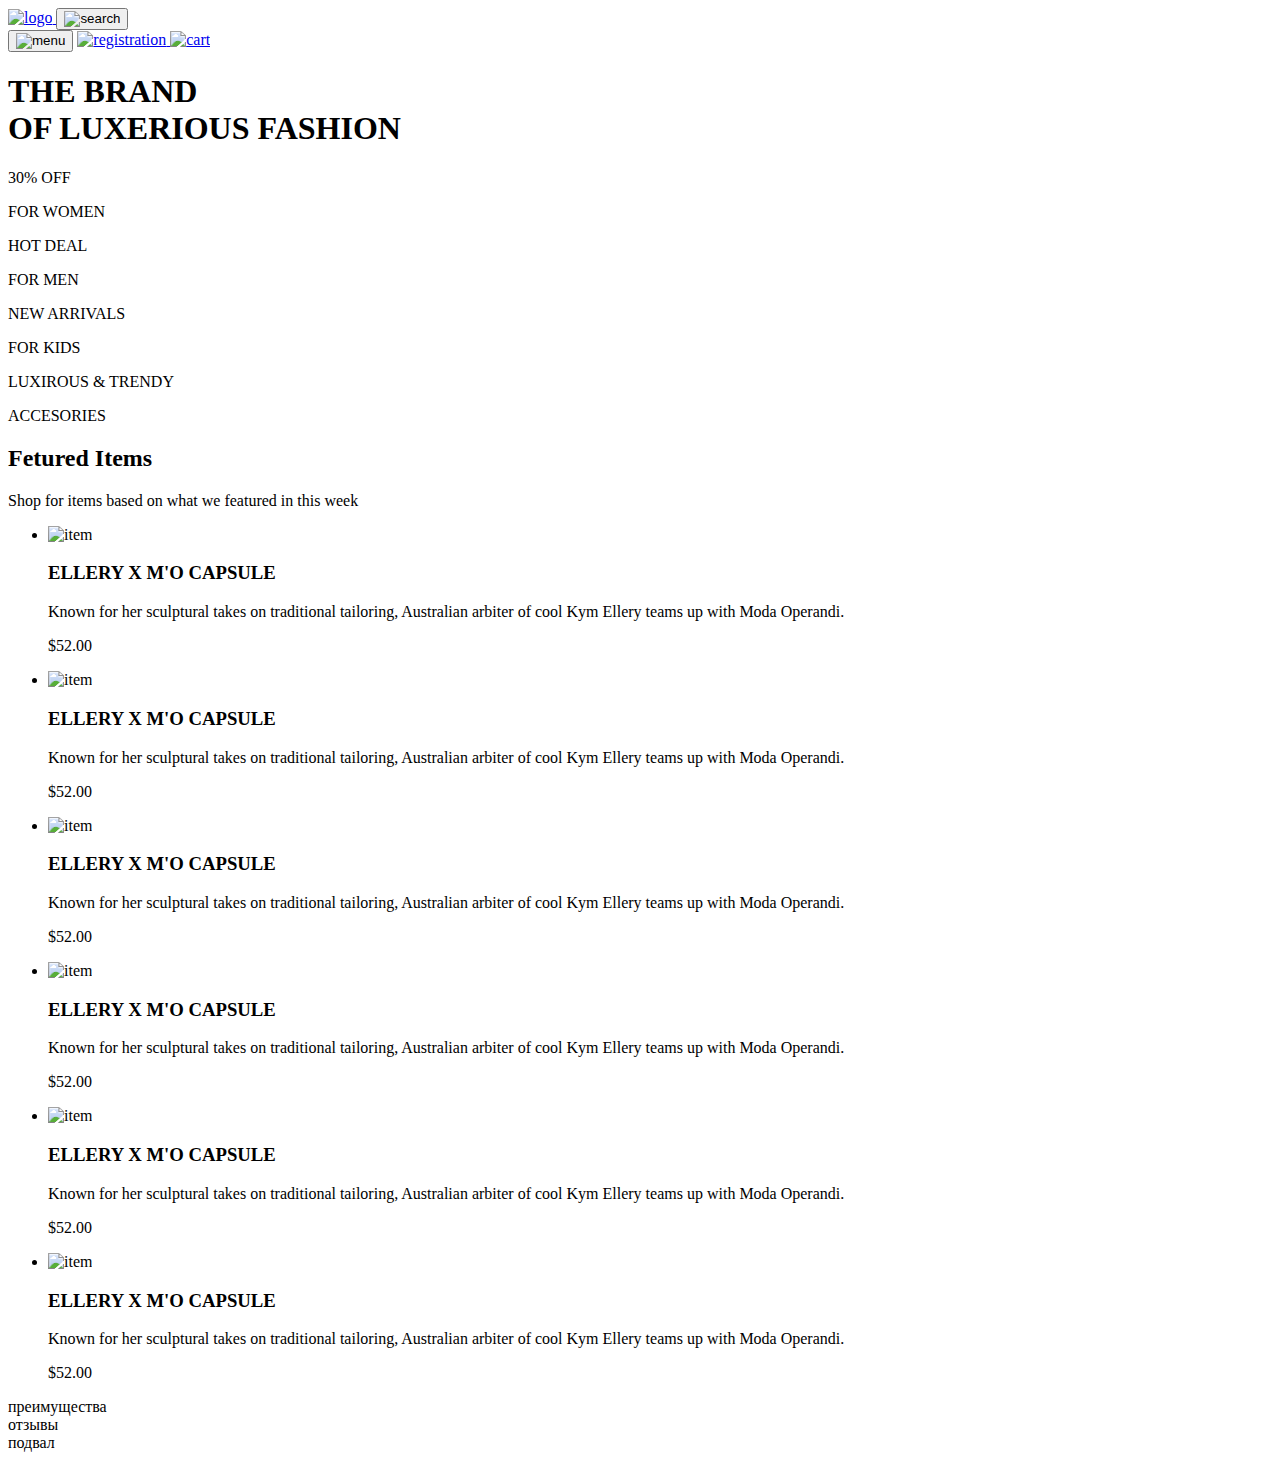
==== index.html @ d46f7b7c "Add files via upload" ====
<!DOCTYPE html>
<html lang="en">
<head>
    <meta charset="UTF-8">
    <meta http-equiv="X-UA-Compatible" content="IE=edge">
    <meta name="viewport" content="width=device-width, initial-scale=1.0">
    <title>MAIN</title>
    <link rel="stylesheet" href="css/style.css">
    <link rel="preconnect" href="https://fonts.googleapis.com">
    <link rel="preconnect" href="https://fonts.gstatic.com" crossorigin>
    <link href="https://fonts.googleapis.com/css2?family=Lato:ital,wght@0,300;0,400;0,700;0,900;1,400&display=swap" rel="stylesheet">
</head>
<body>
 <header class="header">
     <div class="container header_container">
         <div class="header_left">
            <a href="index.html" class="logo_link">
                <img src="img/logo1.svg" alt="logo">
            </a>
            <button class="search_button">
                <img src="img/logoh2.svg" alt="search">
            </button>
         </div>
         <div class="header_right">
            <button class="main_menu_button">
                <img src="img/logoh3.svg" alt="menu">
            </button>
            <a href="registry.html" class="registry_link">
                <img src="img/logo4.svg" alt="registration">
            </a>
            <a href="cart.html" class="cart_link"><img src="img/logoh5.svg" alt="cart"></a>
            
         </div>
     </div>
 </header>   
 <section class="intro">
     <div class="container intro_container">
        <h1 class="intro_title">THE BRAND <br>
            <span class="intro_title_small">OF LUXERIOUS <span class="intro_title_pink">FASHION</span> </span> </h1>
     </div>
 </section>
<section class="categories">
    <div class="container categories_container">
        <div class="cat_item cat_item_women">
            <p class="cat_sale">30% OFF</p>
            <p class="cat_name">FOR WOMEN</p>
        </div>
        <div class="cat_item cat_item_men">
            <p class="cat_sale">HOT DEAL</p>
            <p class="cat_name">FOR MEN</p>    
        </div>
        <div class="cat_item cat_item_kids">
            <p class="cat_sale">NEW ARRIVALS</p>
            <p class="cat_name">FOR KIDS</p>   
        </div>
        <div class="cat_item cat_item_acc">
            <p class="cat_sale">LUXIROUS & TRENDY</p>
            <p class="cat_name">ACCESORIES</p>
        </div>
    </div>
</section>
<section class="fetured_items">
    <div class="container fetured_items_container">
        <h2 class="fet_it_head">Fetured Items</h2>
        <p class="fet_text">Shop for items based on what we featured in this week</p>
    
    <ul class="card_items">
        <li class="card_box">
            <img src="img/fet1.png" alt="item">
            <h3 class="card_heading">ELLERY X M'O CAPSULE</h3>
            <p class="card_text">Known for her sculptural takes on traditional tailoring, Australian arbiter of cool Kym Ellery teams up with Moda Operandi.</p>
            <p class="card_price">$52.00</p>
        </li>
        <li class="card_box">
            <img src="img/fet2.png" alt="item">
            <h3 class="card_heading">ELLERY X M'O CAPSULE</h3>
            <p class="card_text">Known for her sculptural takes on traditional tailoring, Australian arbiter of cool Kym Ellery teams up with Moda Operandi.</p>
            <p class="card_price">$52.00</p>
        </li>
        <li class="card_box">
            <img src="img/fet3.png" alt="item">
            <h3 class="card_heading">ELLERY X M'O CAPSULE</h3>
            <p class="card_text">Known for her sculptural takes on traditional tailoring, Australian arbiter of cool Kym Ellery teams up with Moda Operandi.</p>
            <p class="card_price">$52.00</p>
        </li>
        <li class="card_box">
            <img src="img/fet4.png" alt="item">
            <h3 class="card_heading">ELLERY X M'O CAPSULE</h3>
            <p class="card_text">Known for her sculptural takes on traditional tailoring, Australian arbiter of cool Kym Ellery teams up with Moda Operandi.</p>
            <p class="card_price">$52.00</p>
        </li>
        <li class="card_box">
            <img src="img/fet5.png" alt="item">
            <h3 class="card_heading">ELLERY X M'O CAPSULE</h3>
            <p class="card_text">Known for her sculptural takes on traditional tailoring, Australian arbiter of cool Kym Ellery teams up with Moda Operandi.</p>
            <p class="card_price">$52.00</p>
        </li>
        <li class="card_box">
            <img src="img/fet6.png" alt="item">
            <h3 class="card_heading">ELLERY X M'O CAPSULE</h3>
            <p class="card_text">Known for her sculptural takes on traditional tailoring, Australian arbiter of cool Kym Ellery teams up with Moda Operandi.</p>
            <p class="card_price">$52.00</p>
        </li'>
    </ul>
</div>
</section>
<section class="advantages">
    <div class="container">
        преимущества
    </div>
</section>
<section class="feedback">
    <div class="container">
        отзывы
    </div>
</section>
<footer class="footer">
    <div class="container">
        подвал
    </div>
</footer>
</body>
</html>
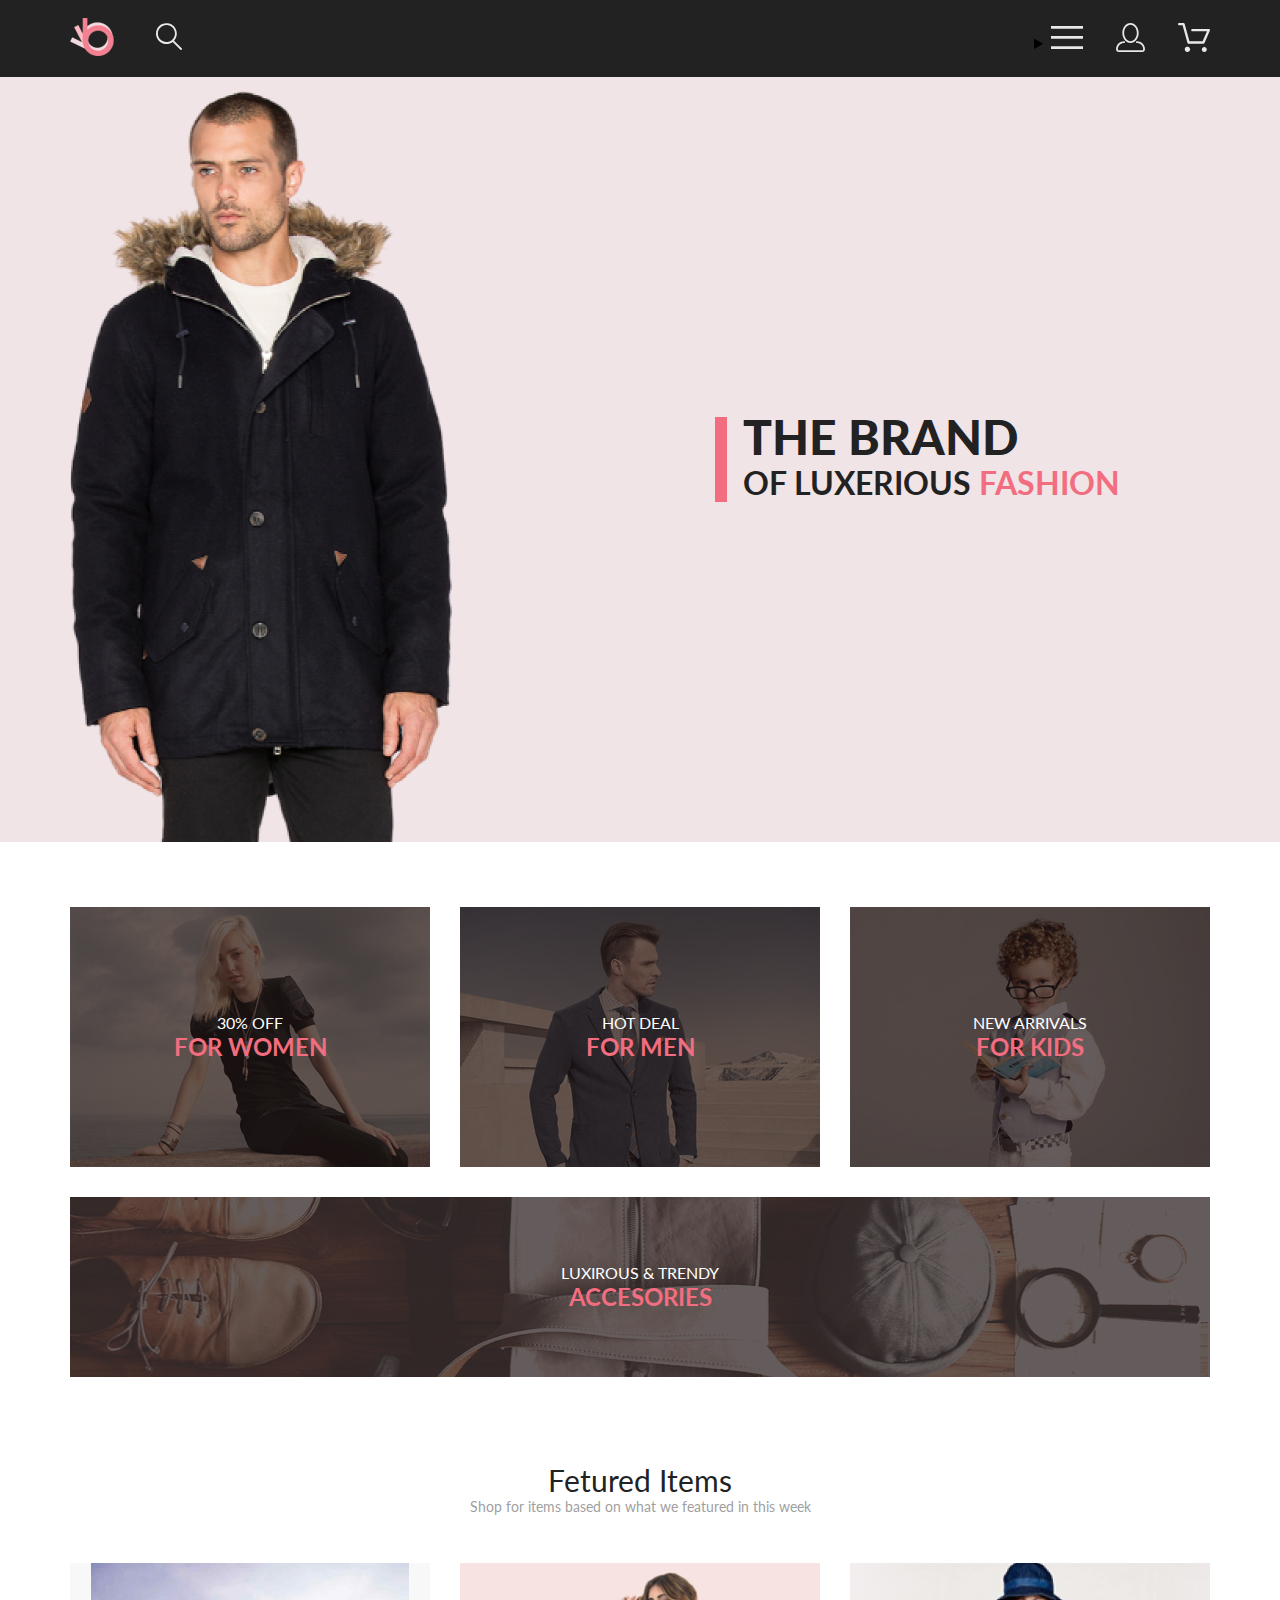
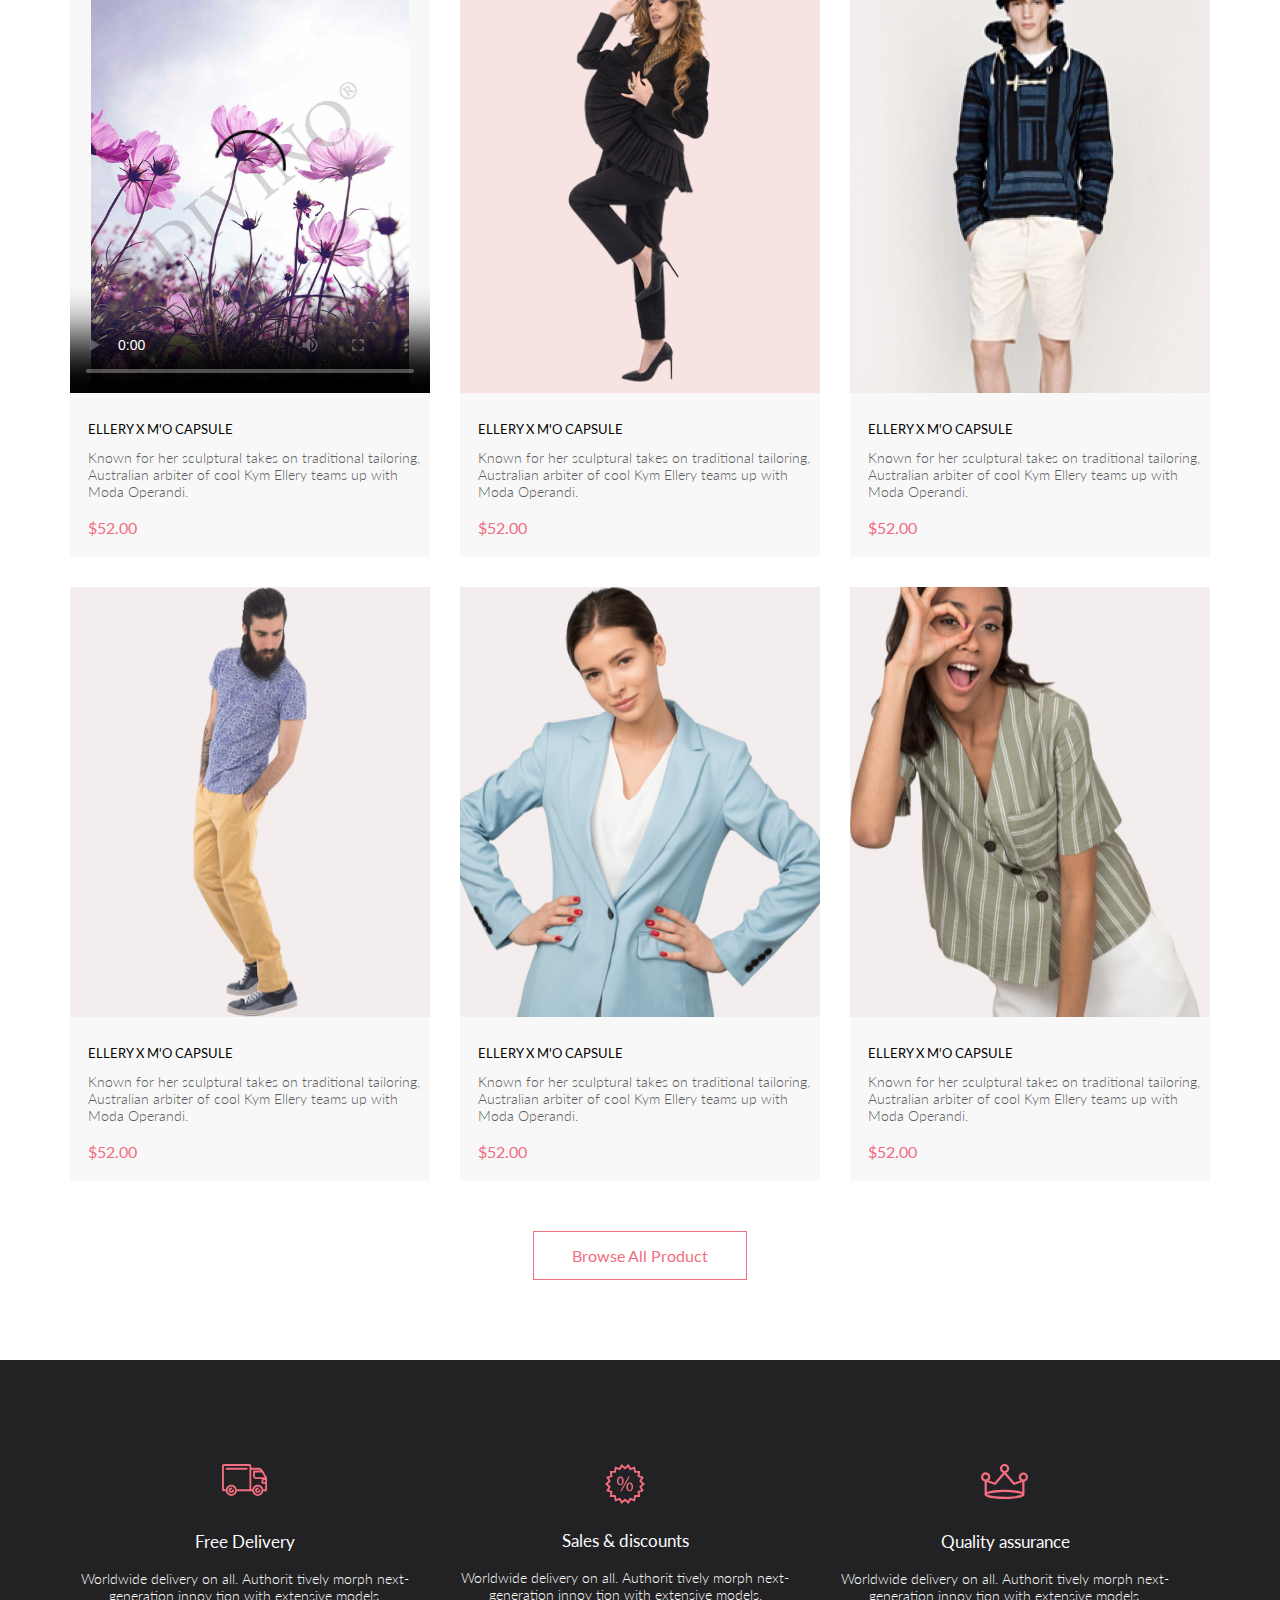
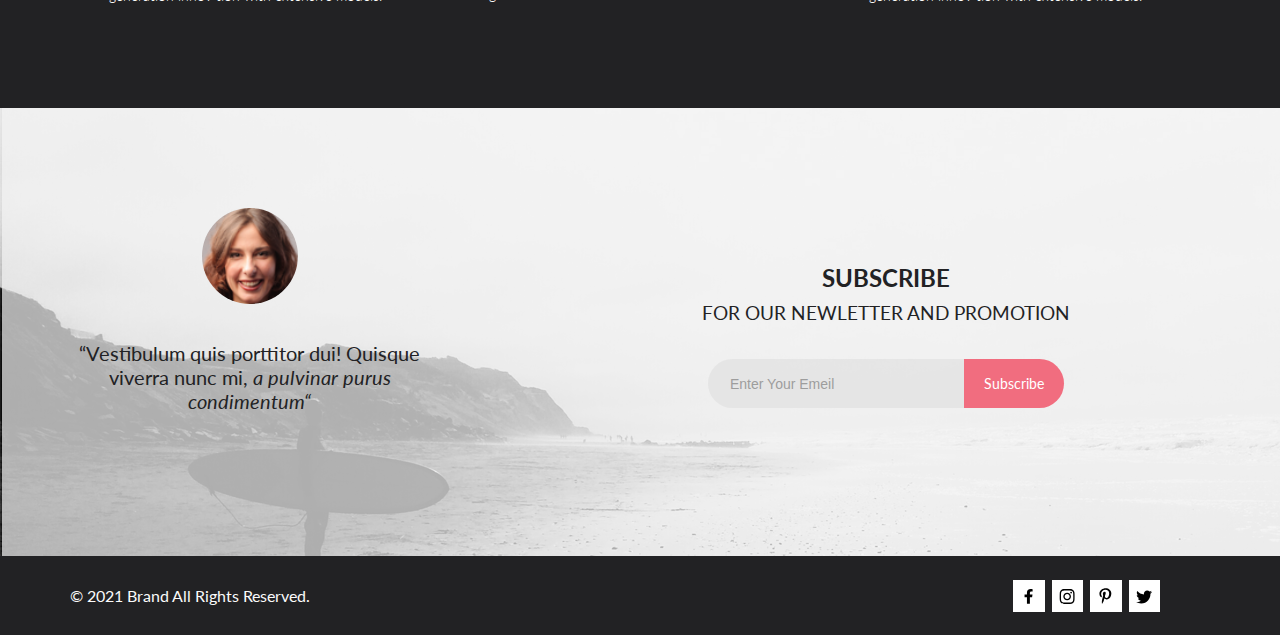
==== commit 1599669a: "ini" ====
--- a/index.html
+++ b/index.html
@@ -11,6 +11,9 @@
     <link href="https://fonts.googleapis.com/css2?family=Lato:ital,wght@0,300;0,400;0,700;0,900;1,400&display=swap" rel="stylesheet">
 </head>
 <body>
+ <!--HEADER-->
+ <!--Выпадающее меню!
+Ховеры на карточки товаров-->
  <header class="header">
      <div class="container header_container">
          <div class="header_left">
@@ -18,47 +21,82 @@
                 <img src="img/logo1.svg" alt="logo">
             </a>
             <button class="search_button">
-                <img src="img/logoh2.svg" alt="search">
+                <svg class="header_logo" width="27" height="28" viewBox="0 0 27 28" fill="none" xmlns="http://www.w3.org/2000/svg">
+                    <path d="M19.0596 17.6259C20.6713 15.8658 21.6282 13.6048 21.7698 11.2225C21.9113 8.84018 21.2288 6.48173 19.8369 4.54318C18.445 2.60463 16.4285 1.20404 14.126 0.576619C11.8234 -0.0508009 9.3751 0.13316 7.19217 1.09761C5.00923 2.06205 3.22463 3.74825 2.13804 5.87302C1.05145 7.9978 0.729054 10.4318 1.225 12.7661C1.72094 15.1005 3.00501 17.1932 4.86158 18.6927C6.71814 20.1922 9.03413 21.0072 11.4206 21.0009C13.673 21.004 15.8645 20.27 17.6606 18.9109L25.4086 26.7179C25.4941 26.807 25.5965 26.8781 25.7099 26.927C25.8232 26.9759 25.9452 27.0017 26.0686 27.0029C26.1923 27.0033 26.3148 26.9782 26.4283 26.9292C26.5419 26.8801 26.6441 26.8082 26.7286 26.7179C26.9025 26.537 26.9997 26.2958 26.9997 26.0449C26.9997 25.794 26.9025 25.5528 26.7286 25.3719L19.0596 17.6259ZM2.88662 10.5009C2.89946 8.81563 3.41094 7.17187 4.35659 5.77685C5.30224 4.38183 6.63972 3.29801 8.20044 2.662C9.76115 2.02599 11.4752 1.86627 13.1266 2.20298C14.7779 2.53969 16.2926 3.35775 17.4797 4.55404C18.6668 5.75033 19.4732 7.27129 19.7972 8.92519C20.1212 10.5791 19.9483 12.2919 19.3002 13.8476C18.6522 15.4034 17.5581 16.7325 16.1559 17.6674C14.7536 18.6023 13.1059 19.1011 11.4206 19.1009C9.14916 19.0901 6.97482 18.1784 5.37484 16.566C3.77486 14.9537 2.87998 12.7724 2.88662 10.5009Z"/>
+                    </svg>
             </button>
          </div>
          <div class="header_right">
-            <button class="main_menu_button">
-                <img src="img/logoh3.svg" alt="menu">
-            </button>
-            <a href="registry.html" class="registry_link">
-                <img src="img/logo4.svg" alt="registration">
-            </a>
-            <a href="cart.html" class="cart_link"><img src="img/logoh5.svg" alt="cart"></a>
+             <details class="menu_bord">
+            <summary><button class="main_menu_button">
+                <svg class="header_logo" width="32" height="23" viewBox="0 0 32 23" fill="none" xmlns="http://www.w3.org/2000/svg">
+                    <path d="M0 23V20.31H32V23H0ZM0 12.76V10.07H32V12.76H0ZM0 2.69V0H32V2.69H0Z"/>
+                    </svg>
+            </button></summary>
+            <div class="menu_bord_body">
+                test
+                test
+                <button class="cross_btn"><svg class="cross_menu" width="13" height="13" viewBox="0 0 13 13" fill="none" xmlns="http://www.w3.org/2000/svg">
+                    <path d="M7.4158 6.00409L11.7158 1.71409C11.9041 1.52579 12.0099 1.27039 12.0099 1.00409C12.0099 0.73779 11.9041 0.482395 11.7158 0.294092C11.5275 0.105788 11.2721 0 11.0058 0C10.7395 0 10.4841 0.105788 10.2958 0.294092L6.0058 4.59409L1.7158 0.294092C1.52749 0.105788 1.2721 -1.9841e-09 1.0058 0C0.739497 1.9841e-09 0.484102 0.105788 0.295798 0.294092C0.107495 0.482395 0.0017066 0.73779 0.0017066 1.00409C0.0017066 1.27039 0.107495 1.52579 0.295798 1.71409L4.5958 6.00409L0.295798 10.2941C0.20207 10.3871 0.127676 10.4977 0.0769072 10.6195C0.0261385 10.7414 0 10.8721 0 11.0041C0 11.1361 0.0261385 11.2668 0.0769072 11.3887C0.127676 11.5105 0.20207 11.6211 0.295798 11.7141C0.388761 11.8078 0.499362 11.8822 0.621222 11.933C0.743081 11.9838 0.873786 12.0099 1.0058 12.0099C1.13781 12.0099 1.26852 11.9838 1.39038 11.933C1.51223 11.8822 1.62284 11.8078 1.7158 11.7141L6.0058 7.41409L10.2958 11.7141C10.3888 11.8078 10.4994 11.8822 10.6212 11.933C10.7431 11.9838 10.8738 12.0099 11.0058 12.0099C11.1378 12.0099 11.2685 11.9838 11.3904 11.933C11.5122 11.8822 11.6228 11.8078 11.7158 11.7141C11.8095 11.6211 11.8839 11.5105 11.9347 11.3887C11.9855 11.2668 12.0116 11.1361 12.0116 11.0041C12.0116 10.8721 11.9855 10.7414 11.9347 10.6195C11.8839 10.4977 11.8095 10.3871 11.7158 10.2941L7.4158 6.00409Z" fill="#6F6E6E"/>
+                </svg></button>                
+            </div>
+
+            <ul>
+                <li class="menu_tittle">MENU</li>
+                <li class="menu_list">MAN</li>
+                <li class="menu_list">WOMAN</li>
+                <li class="menu_list">KIDS</li>
+            </ul>
+            </details>
+        
+
+
+            <a href="registration.html" class="registry_link">
+                <svg class="header_logo" width="29" height="29" viewBox="0 0 29 29" fill="none" xmlns="http://www.w3.org/2000/svg">
+                    <path d="M14.5 19.937C19 19.937 22.656 15.464 22.656 9.968C22.656 4.472 19 0 14.5 0C13.3631 0.0217413 12.2463 0.303398 11.2351 0.823397C10.2239 1.34339 9.34507 2.08794 8.66602 3C7.12663 4.99573 6.30819 7.45381 6.34399 9.974C6.34399 15.465 10 19.937 14.5 19.937ZM14.5 1.813C18 1.813 20.844 5.472 20.844 9.969C20.844 14.466 17.998 18.125 14.5 18.125C11.002 18.125 8.15603 14.465 8.15503 9.969C8.15403 5.473 11 1.813 14.5 1.813ZM20.844 18.125C20.6036 18.125 20.373 18.2205 20.203 18.3905C20.033 18.5605 19.9375 18.7911 19.9375 19.0315C19.9375 19.2719 20.033 19.5025 20.203 19.6725C20.373 19.8425 20.6036 19.938 20.844 19.938C22.526 19.9399 24.1386 20.6088 25.3279 21.7982C26.5172 22.9875 27.1861 24.6 27.188 26.282C27.1875 26.5221 27.0918 26.7523 26.922 26.9221C26.7522 27.0918 26.5221 27.1875 26.282 27.188H2.71997C2.47985 27.1875 2.24975 27.0918 2.07996 26.9221C1.91016 26.7523 1.81449 26.5221 1.81396 26.282C1.81608 24.6001 2.48517 22.9877 3.67444 21.7985C4.86371 20.6092 6.47608 19.9401 8.15796 19.938C8.39824 19.938 8.62868 19.8425 8.79858 19.6726C8.96849 19.5027 9.06396 19.2723 9.06396 19.032C9.06396 18.7917 8.96849 18.5613 8.79858 18.3914C8.62868 18.2215 8.39824 18.126 8.15796 18.126C5.99541 18.1279 3.92201 18.9875 2.39258 20.5164C0.863144 22.0453 0.00264777 24.1185 0 26.281C0.000794067 27.0019 0.287502 27.693 0.797241 28.2027C1.30698 28.7125 1.99811 28.9992 2.71899 29H26.282C27.0027 28.9989 27.6936 28.7121 28.2031 28.2024C28.7126 27.6927 28.9992 27.0017 29 26.281C28.9974 24.1187 28.1372 22.0457 26.6083 20.5168C25.0793 18.9878 23.0063 18.1276 20.844 18.125Z"/>
+                    </svg>
+            </a>
+            <a href="cart.html" class="cart_link">
+                <svg class="header_logo" width="32" height="29" viewBox="0 0 32 29" fill="none" xmlns="http://www.w3.org/2000/svg">
+                    <path d="M26.2009 29C25.5532 28.9738 24.9415 28.6948 24.4972 28.2227C24.0529 27.7506 23.8114 27.1232 23.8245 26.475C23.8376 25.8269 24.1043 25.2097 24.5673 24.7559C25.0303 24.3022 25.6527 24.048 26.301 24.048C26.9493 24.048 27.5717 24.3022 28.0347 24.7559C28.4977 25.2097 28.7644 25.8269 28.7775 26.475C28.7906 27.1232 28.549 27.7506 28.1047 28.2227C27.6604 28.6948 27.0488 28.9738 26.401 29H26.2009ZM6.75293 26.32C6.75293 25.79 6.91011 25.2718 7.20459 24.8311C7.49907 24.3904 7.91764 24.0469 8.40735 23.844C8.89705 23.6412 9.43594 23.5881 9.95581 23.6915C10.4757 23.7949 10.9532 24.0502 11.328 24.425C11.7028 24.7998 11.9581 25.2773 12.0615 25.7972C12.1649 26.317 12.1118 26.8559 11.9089 27.3456C11.7061 27.8353 11.3626 28.2539 10.9219 28.5483C10.4812 28.8428 9.96304 29 9.43298 29C9.08087 29.0003 8.73212 28.9311 8.40674 28.7966C8.08136 28.662 7.78569 28.4646 7.53662 28.2158C7.28755 27.9669 7.09001 27.6713 6.9552 27.3461C6.82039 27.0208 6.75098 26.6721 6.75098 26.32H6.75293ZM10.553 20.686C10.2935 20.6868 10.0409 20.6024 9.83411 20.4457C9.62727 20.2891 9.47758 20.0689 9.40796 19.819L4.57495 2.36401H1.18201C0.868521 2.36401 0.567859 2.23947 0.346191 2.01781C0.124523 1.79614 0 1.49549 0 1.18201C0 0.868519 0.124523 0.567873 0.346191 0.346205C0.567859 0.124537 0.868521 5.81268e-06 1.18201 5.81268e-06H5.46301C5.7225 -0.00080736 5.97504 0.0837201 6.18176 0.240568C6.38848 0.397416 6.53784 0.617884 6.60693 0.868006L11.4399 18.323H24.6179L29.001 8.27501H14.401C14.2428 8.27961 14.0854 8.25242 13.9379 8.19507C13.7904 8.13771 13.6559 8.05134 13.5424 7.94108C13.4288 7.83082 13.3386 7.69891 13.277 7.55315C13.2154 7.40739 13.1836 7.25075 13.1836 7.0925C13.1836 6.93426 13.2154 6.77762 13.277 6.63186C13.3386 6.4861 13.4288 6.35419 13.5424 6.24393C13.6559 6.13367 13.7904 6.0473 13.9379 5.98994C14.0854 5.93259 14.2428 5.90541 14.401 5.91001H30.814C31.0097 5.90996 31.2022 5.95866 31.3744 6.05172C31.5465 6.14478 31.6928 6.27926 31.7999 6.44301C31.9078 6.60729 31.9734 6.79569 31.9908 6.99145C32.0083 7.18721 31.9771 7.38424 31.9 7.565L26.495 19.977C26.4026 20.1876 26.251 20.3668 26.0585 20.4927C25.866 20.6186 25.641 20.6858 25.411 20.686H10.553Z"/>
+                    </svg>
+            </a>
             
          </div>
      </div>
  </header>   
+ <!--INTRO-->
  <section class="intro">
      <div class="container intro_container">
-        <h1 class="intro_title">THE BRAND <br>
-            <span class="intro_title_small">OF LUXERIOUS <span class="intro_title_pink">FASHION</span> </span> </h1>
+            <h1 class="intro_title">THE BRAND <br>
+            <span class="intro_title_small">OF LUXERIOUS <span class="title_pink">FASHION</span> </span> </h1>
      </div>
  </section>
 <section class="categories">
     <div class="container categories_container">
         <div class="cat_item cat_item_women">
+            <div class="shall">
             <p class="cat_sale">30% OFF</p>
             <p class="cat_name">FOR WOMEN</p>
-        </div>
+        </div></div>
         <div class="cat_item cat_item_men">
+            <div class="shall">
             <p class="cat_sale">HOT DEAL</p>
             <p class="cat_name">FOR MEN</p>    
-        </div>
+        </div></div>
         <div class="cat_item cat_item_kids">
+            <div class="shall">
             <p class="cat_sale">NEW ARRIVALS</p>
             <p class="cat_name">FOR KIDS</p>   
-        </div>
+        </div></div>
         <div class="cat_item cat_item_acc">
+            <div class="shall">
             <p class="cat_sale">LUXIROUS & TRENDY</p>
             <p class="cat_name">ACCESORIES</p>
-        </div>
-    </div>
-</section>
+        </div></div>
+    </div>
+</section>
+<!--FETURED ITEMS-->
 <section class="fetured_items">
     <div class="container fetured_items_container">
         <h2 class="fet_it_head">Fetured Items</h2>
@@ -66,57 +104,113 @@
     
     <ul class="card_items">
         <li class="card_box">
-            <img src="img/fet1.png" alt="item">
-            <h3 class="card_heading">ELLERY X M'O CAPSULE</h3>
-            <p class="card_text">Known for her sculptural takes on traditional tailoring, Australian arbiter of cool Kym Ellery teams up with Moda Operandi.</p>
-            <p class="card_price">$52.00</p>
-        </li>
-        <li class="card_box">
-            <img src="img/fet2.png" alt="item">
-            <h3 class="card_heading">ELLERY X M'O CAPSULE</h3>
-            <p class="card_text">Known for her sculptural takes on traditional tailoring, Australian arbiter of cool Kym Ellery teams up with Moda Operandi.</p>
-            <p class="card_price">$52.00</p>
-        </li>
-        <li class="card_box">
-            <img src="img/fet3.png" alt="item">
-            <h3 class="card_heading">ELLERY X M'O CAPSULE</h3>
-            <p class="card_text">Known for her sculptural takes on traditional tailoring, Australian arbiter of cool Kym Ellery teams up with Moda Operandi.</p>
-            <p class="card_price">$52.00</p>
-        </li>
-        <li class="card_box">
-            <img src="img/fet4.png" alt="item">
-            <h3 class="card_heading">ELLERY X M'O CAPSULE</h3>
-            <p class="card_text">Known for her sculptural takes on traditional tailoring, Australian arbiter of cool Kym Ellery teams up with Moda Operandi.</p>
-            <p class="card_price">$52.00</p>
-        </li>
-        <li class="card_box">
-            <img src="img/fet5.png" alt="item">
-            <h3 class="card_heading">ELLERY X M'O CAPSULE</h3>
-            <p class="card_text">Known for her sculptural takes on traditional tailoring, Australian arbiter of cool Kym Ellery teams up with Moda Operandi.</p>
-            <p class="card_price">$52.00</p>
-        </li>
-        <li class="card_box">
-            <img src="img/fet6.png" alt="item">
-            <h3 class="card_heading">ELLERY X M'O CAPSULE</h3>
-            <p class="card_text">Known for her sculptural takes on traditional tailoring, Australian arbiter of cool Kym Ellery teams up with Moda Operandi.</p>
-            <p class="card_price">$52.00</p>
-        </li'>
+            <video src="img/video.mp4" class="card_pic" controls="controls" poster="img/E1-004-polevyie-tsvetyi-200h270.jpeg"></video>
+            <!--<img class="card_pic" src="img/fet1.png" alt="item">-->
+            <h3 class="card_heading">ELLERY X M'O CAPSULE</h3>
+            <p class="card_text">Known for her sculptural takes on traditional tailoring, Australian arbiter of cool Kym Ellery teams up with Moda Operandi.</p>
+            <p class="card_price">$52.00</p>
+        </li>
+        <li class="card_box">
+            <img class="card_pic" src="img/fet2.png" alt="item">
+            <h3 class="card_heading">ELLERY X M'O CAPSULE</h3>
+            <p class="card_text">Known for her sculptural takes on traditional tailoring, Australian arbiter of cool Kym Ellery teams up with Moda Operandi.</p>
+            <p class="card_price">$52.00</p>
+        </li>
+        <li class="card_box">
+            <img class="card_pic" src="img/fet3.png" alt="item">
+            <h3 class="card_heading">ELLERY X M'O CAPSULE</h3>
+            <p class="card_text">Known for her sculptural takes on traditional tailoring, Australian arbiter of cool Kym Ellery teams up with Moda Operandi.</p>
+            <p class="card_price">$52.00</p>
+        </li>
+        <li class="card_box">
+            <img class="card_pic" src="img/fet4.png" alt="item">
+            <h3 class="card_heading">ELLERY X M'O CAPSULE</h3>
+            <p class="card_text">Known for her sculptural takes on traditional tailoring, Australian arbiter of cool Kym Ellery teams up with Moda Operandi.</p>
+            <p class="card_price">$52.00</p>
+        </li>
+        <li class="card_box">
+            <img class="card_pic" src="img/fet5.png" alt="item">
+            <h3 class="card_heading">ELLERY X M'O CAPSULE</h3>
+            <p class="card_text">Known for her sculptural takes on traditional tailoring, Australian arbiter of cool Kym Ellery teams up with Moda Operandi.</p>
+            <p class="card_price">$52.00</p>
+        </li>
+        <li class="card_box">
+            <img class="card_pic" src="img/fet6.png" alt="item">
+            <h3 class="card_heading">ELLERY X M'O CAPSULE</h3>
+            <p class="card_text">Known for her sculptural takes on traditional tailoring, Australian arbiter of cool Kym Ellery teams up with Moda Operandi.</p>
+            <p class="card_price">$52.00</p>
+        </li>
     </ul>
+    <a href="catalog.html" class="btn_all_prod">
+        Browse All Product</a>
 </div>
 </section>
+<!--ADVANTAGES-->
 <section class="advantages">
-    <div class="container">
-        преимущества
-    </div>
-</section>
-<section class="feedback">
-    <div class="container">
-        отзывы
-    </div>
-</section>
+    <div class="container adv_container">
+        <a href="#" class="advcol car">
+            <svg width="46" height="32" viewBox="0 0 46 32" fill="none" xmlns="http://www.w3.org/2000/svg">
+                <path d="M30.2873 27.2429H14.8103C14.6031 28.5509 13.936 29.742 12.929 30.6021C11.922 31.4621 10.6411 31.9346 9.31682 31.9346C7.99252 31.9346 6.71166 31.4621 5.70464 30.6021C4.69762 29.742 4.03052 28.5509 3.82332 27.2429H1.88631C1.39149 27.2397 0.918139 27.0404 0.570025 26.6887C0.221911 26.337 0.0274507 25.8618 0.0293142 25.3669V1.87695C0.0271852 1.38195 0.221516 0.906335 0.569658 0.554443C0.917801 0.202551 1.39131 0.00317363 1.88631 0H27.4373C27.9322 0.00317353 28.4056 0.202522 28.7536 0.554443C29.1016 0.906364 29.2957 1.38204 29.2933 1.87695V3.78198H36.4143C36.4947 3.78164 36.5747 3.79208 36.6523 3.81299C38.9523 4.01299 40.1093 5.2129 41.3293 7.2749L44.8883 13.3689C44.9732 13.5136 45.018 13.6782 45.0183 13.8459V26.304C45.0194 26.5515 44.9221 26.7892 44.7479 26.9651C44.5737 27.141 44.3369 27.2406 44.0893 27.2419H41.2753C41.0681 28.5499 40.401 29.741 39.394 30.6011C38.387 31.4611 37.1061 31.9336 35.7818 31.9336C34.4575 31.9336 33.1767 31.4611 32.1696 30.6011C31.1626 29.741 30.4955 28.5499 30.2883 27.2419L30.2873 27.2429ZM32.0653 26.304C32.0732 27.0369 32.2977 27.7511 32.7107 28.3567C33.1236 28.9623 33.7065 29.4322 34.3859 29.7073C35.0653 29.9824 35.811 30.0503 36.5289 29.9026C37.2469 29.7548 37.9051 29.398 38.4207 28.877C38.9363 28.3559 39.2862 27.6941 39.4265 26.9746C39.5667 26.2551 39.491 25.5103 39.2088 24.8337C38.9267 24.1572 38.4507 23.5794 37.8408 23.1729C37.2309 22.7663 36.5143 22.5491 35.7813 22.5488C34.791 22.5552 33.8436 22.9543 33.1469 23.6582C32.4503 24.3621 32.0613 25.3136 32.0653 26.304ZM5.60134 26.304C5.60923 27.0369 5.83376 27.7511 6.24669 28.3567C6.65962 28.9623 7.2425 29.4322 7.92192 29.7073C8.60135 29.9824 9.34697 30.0503 10.0649 29.9026C10.7829 29.7548 11.4411 29.398 11.9567 28.877C12.4723 28.3559 12.8222 27.6941 12.9625 26.9746C13.1027 26.2551 13.027 25.5103 12.7448 24.8337C12.4627 24.1572 11.9867 23.5794 11.3768 23.1729C10.7669 22.7663 10.0503 22.5491 9.31731 22.5488C8.32679 22.5549 7.37915 22.9537 6.6823 23.6577C5.98545 24.3617 5.59634 25.3134 5.60033 26.304H5.60134ZM41.2733 25.366H43.1593V19.7478H40.4233C40.3007 19.7473 40.1794 19.7227 40.0664 19.6753C39.9533 19.6279 39.8507 19.5585 39.7644 19.4714C39.6781 19.3843 39.6099 19.281 39.5635 19.1675C39.5172 19.054 39.4937 18.9324 39.4943 18.8098V16.9629C39.494 16.2423 39.7696 15.5488 40.2643 15.0249H33.8853C33.8081 15.0248 33.7312 15.015 33.6563 14.9958C32.9516 14.933 32.2961 14.6081 31.8194 14.0852C31.3428 13.5623 31.0798 12.8794 31.0823 12.1719V7.47192C31.0817 7.34927 31.1052 7.22758 31.1515 7.11401C31.1978 7.00044 31.2661 6.89725 31.3523 6.81006C31.4386 6.72286 31.5412 6.6535 31.6543 6.60596C31.7674 6.55841 31.8887 6.53361 32.0113 6.53296H38.4943C38.15 6.21428 37.7426 5.97123 37.2986 5.81982C36.8545 5.66842 36.3836 5.61187 35.9163 5.65381H29.2933V25.3618H30.2873C30.4945 24.0538 31.1616 22.8627 32.1687 22.0027C33.1757 21.1426 34.4565 20.6702 35.7808 20.6702C37.1051 20.6702 38.386 21.1426 39.393 22.0027C40.4 22.8627 41.0671 24.0538 41.2743 25.3618L41.2733 25.366ZM14.8093 25.366H27.4363V1.87598H1.88631V25.366H3.82332C4.03052 24.058 4.69762 22.8666 5.70464 22.0066C6.71166 21.1465 7.99252 20.6741 9.31682 20.6741C10.6411 20.6741 11.922 21.1465 12.929 22.0066C13.936 22.8666 14.6031 24.058 14.8103 25.366H14.8093ZM41.3513 16.9658V17.875H43.1593V16.0278H42.2803C42.0335 16.0294 41.7973 16.1288 41.6234 16.304C41.4495 16.4792 41.352 16.716 41.3523 16.9629L41.3513 16.9658ZM32.9383 12.1738C32.9372 12.4263 33.0363 12.6691 33.2139 12.8486C33.3914 13.0282 33.6328 13.13 33.8853 13.1318C33.9492 13.1316 34.0129 13.1384 34.0753 13.1519H42.6003L39.8343 8.41602H32.9343L32.9383 12.1738ZM33.0313 26.3059C33.0284 25.5734 33.3162 24.8695 33.8316 24.3489C34.3469 23.8283 35.0478 23.5333 35.7803 23.5288C36.0291 23.5288 36.2677 23.6278 36.4436 23.8037C36.6195 23.9796 36.7183 24.218 36.7183 24.4668C36.7183 24.7156 36.6195 24.9542 36.4436 25.1301C36.2677 25.306 36.0291 25.4048 35.7803 25.4048C35.602 25.4032 35.4272 25.4548 35.2782 25.5527C35.1291 25.6507 35.0125 25.7905 34.9432 25.9548C34.8738 26.1191 34.8548 26.3005 34.8887 26.4756C34.9225 26.6507 35.0076 26.8118 35.1331 26.9385C35.2586 27.0651 35.419 27.1516 35.5938 27.187C35.7686 27.2224 35.9499 27.2051 36.1149 27.1372C36.2798 27.0693 36.4208 26.9538 36.5201 26.8057C36.6193 26.6575 36.6723 26.4833 36.6723 26.3049C36.6723 26.0587 36.7701 25.8226 36.9443 25.6484C37.1184 25.4743 37.3546 25.3765 37.6008 25.3765C37.8471 25.3765 38.0832 25.4743 38.2574 25.6484C38.4315 25.8226 38.5293 26.0587 38.5293 26.3049C38.5293 27.0343 38.2396 27.7338 37.7239 28.2495C37.2081 28.7652 36.5087 29.0549 35.7793 29.0549C35.05 29.0549 34.3505 28.7652 33.8348 28.2495C33.319 27.7338 33.0293 27.0343 33.0293 26.3049L33.0313 26.3059ZM6.56731 26.3059C6.56438 25.5734 6.8522 24.8695 7.36757 24.3489C7.88294 23.8283 8.58378 23.5333 9.31633 23.5288C9.5651 23.5288 9.80369 23.6278 9.9796 23.8037C10.1555 23.9796 10.2543 24.218 10.2543 24.4668C10.2543 24.7156 10.1555 24.9542 9.9796 25.1301C9.80369 25.306 9.5651 25.4048 9.31633 25.4048C9.138 25.4032 8.96319 25.4548 8.81413 25.5527C8.66508 25.6507 8.54849 25.7905 8.47914 25.9548C8.4098 26.1191 8.39082 26.3005 8.42464 26.4756C8.45846 26.6507 8.54354 26.8118 8.66908 26.9385C8.79463 27.0651 8.95498 27.1516 9.12978 27.187C9.30458 27.2224 9.48595 27.2051 9.65087 27.1372C9.81579 27.0693 9.95683 26.9538 10.0561 26.8057C10.1553 26.6575 10.2083 26.4833 10.2083 26.3049C10.2083 26.0587 10.3061 25.8226 10.4803 25.6484C10.6544 25.4743 10.8906 25.3765 11.1368 25.3765C11.3831 25.3765 11.6193 25.4743 11.7934 25.6484C11.9675 25.8226 12.0653 26.0587 12.0653 26.3049C12.0653 27.0343 11.7756 27.7338 11.2599 28.2495C10.7441 28.7652 10.0447 29.0549 9.31532 29.0549C8.58598 29.0549 7.8865 28.7652 7.37078 28.2495C6.85505 27.7338 6.56532 27.0343 6.56532 26.3049L6.56731 26.3059ZM4.70934 5.65991C4.46056 5.65991 4.22198 5.56116 4.04607 5.38525C3.87016 5.20934 3.77132 4.9707 3.77132 4.72192C3.77132 4.47315 3.87016 4.2345 4.04607 4.05859C4.22198 3.88268 4.46056 3.78394 4.70934 3.78394H24.6093C24.8581 3.78394 25.0967 3.88268 25.2726 4.05859C25.4485 4.2345 25.5473 4.47315 25.5473 4.72192C25.5473 4.9707 25.4485 5.20934 25.2726 5.38525C25.0967 5.56116 24.8581 5.65991 24.6093 5.65991H4.70934Z"/>
+            </svg>                
+            <p class="adv_delivery">Free Delivery</p> 
+            <p class="adv_text">Worldwide delivery on all. Authorit tively morph next-generation innov tion with extensive models.</p>
+        </a>
+        <a href="#" class="advcol percent">
+            <svg width="40" height="40" viewBox="0 0 40 40" fill="none" xmlns="http://www.w3.org/2000/svg">
+                <path d="M19.994 37.0239L16.523 39.9238L14.235 36.0039L9.995 37.5159L9.17297 33.0359L4.67999 32.991L5.41199 28.491L1.20398 26.8909L3.414 22.925L0 19.96L3.41199 16.9929L1.20203 13.0278L5.41101 11.428L4.67798 6.93286L9.172 6.88892L9.99402 2.40894L14.234 3.91992L16.522 0L19.993 2.8999L23.464 0L25.753 3.9209L29.993 2.40894L30.814 6.88989L35.308 6.93481L34.576 11.4299L38.784 13.03L36.574 16.9958L39.986 19.9609L36.574 22.928L38.783 26.894L34.574 28.4939L35.307 32.988L30.812 33.033L29.991 37.5139L25.753 36.0029L23.464 39.9229L19.994 37.0239ZM21.2 35.541L22.961 37.012L24.122 35.022L24.914 33.666L26.382 34.189L28.533 34.957L28.95 32.6838L29.235 31.1289L30.796 31.113L33.078 31.092L32.706 28.8098L32.452 27.25L33.911 26.696L36.045 25.8828L34.925 23.873L34.159 22.498L35.342 21.4709L37.076 19.9609L35.343 18.4609L34.16 17.4319L34.926 16.0559L36.047 14.0449L33.913 13.2339L32.454 12.6809L32.709 11.1208L33.081 8.83984L30.799 8.81689L29.239 8.80103L28.954 7.24683L28.538 4.97388L26.386 5.74097L24.918 6.26392L24.125 4.90698L22.963 2.91699L21.201 4.38794L19.996 5.39282L18.791 4.38794L17.03 2.91699L15.869 4.90601L15.077 6.26294L13.608 5.73999L11.458 4.97192L11.04 7.24585L10.755 8.80005L9.19501 8.81592L6.914 8.83789L7.28601 11.1199L7.53998 12.678L6.08099 13.2329L3.94598 14.0439L5.06702 16.0549L5.83301 17.4299L4.65002 18.459L2.91602 19.967L4.64899 21.4739L5.83197 22.5029L5.06598 23.8779L3.94501 25.8879L6.078 26.698L7.53802 27.2529L7.28302 28.812L6.91199 31.0959L9.19299 31.1189L10.753 31.135L11.038 32.6899L11.455 34.9619L13.607 34.1948L15.076 33.6719L15.868 35.0288L17.03 37.019L18.791 35.5479L19.996 34.543L21.2 35.541ZM21.318 23.02C21.318 20.093 22.883 18.4648 24.777 18.4648C26.783 18.4648 28.077 20.0279 28.077 22.7949C28.077 25.8539 26.492 27.3718 24.662 27.3718C22.883 27.3718 21.338 25.922 21.318 23.02ZM22.839 22.9319C22.816 24.7829 23.521 26.1899 24.711 26.1899C25.988 26.1899 26.561 24.8049 26.561 22.8899C26.561 21.1249 26.054 19.6528 24.711 19.6528C23.5 19.6488 22.839 21.1029 22.839 22.9309V22.9319ZM15.194 27.332L23.609 12.613H24.842L16.427 27.332H15.194ZM11.979 16.99C11.979 14.09 13.542 12.458 15.437 12.458C17.437 12.458 18.763 14.022 18.763 16.79C18.763 19.848 17.177 21.365 15.327 21.365C13.544 21.365 12 19.915 11.979 16.991V16.99ZM13.521 16.9238C13.477 18.7748 14.162 20.1809 15.371 20.1829C16.648 20.1829 17.221 18.7988 17.221 16.8828C17.221 15.1168 16.714 13.645 15.371 13.645C14.162 13.642 13.521 15.092 13.521 16.925V16.9238Z"/>
+            </svg>
+            <p class="adv_sales">Sales & discounts</p> 
+            <p class="adv_text">Worldwide delivery on all. Authorit tively morph next-generation innov tion with extensive models.</p>
+        </a>
+        <a href="#" class="advcol crown">
+            <svg width="48" height="35" viewBox="0 0 48 35" fill="none" xmlns="http://www.w3.org/2000/svg">
+                <path d="M42.3938 8.53564C41.1774 8.52335 40.0058 8.99349 39.1351 9.84302C38.2644 10.6925 37.7655 11.8522 37.7479 13.0686C37.751 13.7086 37.892 14.3405 38.1612 14.9211C38.4304 15.5018 38.8215 16.0176 39.3079 16.4336L33.4479 18.4888L25.1089 8.80566C26.0042 8.50693 26.784 7.93646 27.3396 7.17358C27.8953 6.41071 28.1992 5.49331 28.2089 4.54956C28.1837 3.33432 27.6832 2.17743 26.8149 1.3269C25.9465 0.476377 24.7794 0 23.5639 0C22.3484 0 21.1813 0.476377 20.3129 1.3269C19.4446 2.17743 18.9441 3.33432 18.9189 4.54956C18.9285 5.48395 19.2261 6.39274 19.771 7.15186C20.316 7.91097 21.0817 8.48368 21.9639 8.79175L13.6119 18.4917L7.75396 16.4368C8.24003 16.0206 8.63074 15.5045 8.89959 14.9238C9.16843 14.3432 9.30908 13.7116 9.31194 13.0718C9.33497 12.195 9.10937 11.3296 8.6613 10.5757C8.21324 9.82172 7.56095 9.2099 6.77983 8.81104C5.99872 8.41217 5.12072 8.2424 4.24724 8.32153C3.37376 8.40067 2.54051 8.72555 1.8438 9.2583C1.14709 9.79105 0.61538 10.5101 0.310108 11.3323C0.00483695 12.1545 -0.0615238 13.0462 0.118702 13.9045C0.298928 14.7629 0.718349 15.5526 1.32854 16.1826C1.93873 16.8126 2.7148 17.2571 3.56694 17.4646V29.7556C3.5743 29.8376 3.59101 29.9184 3.61687 29.9966C3.58394 30.1233 3.56721 30.2538 3.56694 30.3848C3.56694 34.7968 21.4859 34.9268 23.5289 34.9268C25.5719 34.9268 43.4909 34.7978 43.4909 30.3848C43.4902 30.2539 43.4733 30.1234 43.4408 29.9966C43.4685 29.9189 43.4853 29.8379 43.4909 29.7556V17.4646C44.5898 17.2244 45.5595 16.5828 46.2103 15.6653C46.861 14.7478 47.1458 13.6204 47.0091 12.5039C46.8724 11.3874 46.3239 10.3621 45.471 9.62866C44.6181 8.89526 43.5223 8.50653 42.3979 8.53857L42.3938 8.53564ZM21.1749 4.55176C21.1633 4.07755 21.2934 3.61062 21.5485 3.21069C21.8036 2.81076 22.172 2.49591 22.6069 2.3064C23.0417 2.11688 23.5232 2.06132 23.9898 2.14673C24.4564 2.23214 24.887 2.45463 25.2265 2.78589C25.566 3.11715 25.7991 3.542 25.8959 4.00635C25.9928 4.4707 25.9491 4.95345 25.7703 5.39282C25.5916 5.8322 25.2859 6.20831 24.8924 6.47314C24.4988 6.73798 24.0353 6.8795 23.561 6.87964C22.9362 6.88605 22.3343 6.64481 21.8871 6.2085C21.44 5.77218 21.1838 5.17647 21.1749 4.55176ZM13.5849 20.8276C13.8019 20.9026 14.0362 20.9113 14.2581 20.8525C14.48 20.7938 14.6794 20.6701 14.8309 20.4976L23.5309 10.3977L32.2309 20.4976C32.3821 20.6702 32.5813 20.7938 32.803 20.8528C33.0248 20.9117 33.2589 20.9033 33.4759 20.8286L41.2339 18.1038V28.0408C36.3489 25.9188 25.1249 25.8406 23.5339 25.8406C21.9429 25.8406 10.7149 25.9198 5.83391 28.0408V18.1038L13.5849 20.8276ZM23.5279 32.7166C14.8279 32.7166 9.27888 31.7057 6.97087 30.8547C6.6198 30.7373 6.28407 30.578 5.97087 30.3806C6.69287 29.8596 9.03194 29.1487 12.9369 28.6487C19.9723 27.844 27.0765 27.844 34.1119 28.6487C38.0119 29.1487 40.357 29.8596 41.077 30.3806C40.7663 30.5794 40.4321 30.7388 40.082 30.8547C37.78 31.7037 32.2359 32.7166 23.5279 32.7166ZM2.28093 13.0686C2.2698 12.5945 2.40025 12.1279 2.65557 11.7283C2.91089 11.3286 3.27952 11.0139 3.71441 10.8247C4.14929 10.6355 4.63063 10.5801 5.0971 10.6658C5.56356 10.7514 5.99399 10.9743 6.3333 11.3057C6.67261 11.637 6.90543 12.0618 7.00212 12.5261C7.09882 12.9904 7.05498 13.4731 6.87615 13.9124C6.69732 14.3516 6.39159 14.7277 5.9981 14.9924C5.6046 15.2572 5.14118 15.3986 4.66692 15.3987C4.04176 15.4054 3.43941 15.1638 2.99212 14.7271C2.54482 14.2903 2.28911 13.6937 2.28093 13.0686ZM42.3938 15.3987C41.9359 15.3875 41.4914 15.2414 41.116 14.9788C40.7406 14.7162 40.451 14.3487 40.2834 13.9224C40.1158 13.496 40.0776 13.0297 40.1738 12.5818C40.2699 12.1339 40.496 11.7241 40.8238 11.4041C41.1516 11.084 41.5664 10.8677 42.0165 10.7822C42.4666 10.6968 42.9319 10.7459 43.3542 10.9236C43.7765 11.1013 44.137 11.3997 44.3906 11.7812C44.6442 12.1628 44.7796 12.6105 44.78 13.0686C44.7713 13.6935 44.5153 14.2895 44.068 14.7261C43.6208 15.1626 43.0188 15.4041 42.3938 15.3977V15.3987Z"/>
+            </svg>                
+            <p class="adv_qual">Quality assurance</p> 
+            <p class="adv_text">Worldwide delivery on all. Authorit tively morph next-generation innov tion with extensive models.</p>
+        </a>
+    </div>
+</section>
+<!--FEEDBACK&SUBSCRIBE-->
+<section class="feedback_subscribe">
+    <div class="container fs_container">
+        <div class="feedback">
+            <img src="img/Intersect.svg" alt="girl">
+            <p class="feedback_text">“Vestibulum quis porttitor dui! Quisque viverra nunc mi, <span class="fb_italic">a pulvinar purus condimentum“</span> </p>
+        </div>
+        <div class="subscribe">
+            <p><span class="sbscrb">SUBSCRIBE</span>  <br>
+                FOR OUR NEWLETTER AND PROMOTION</p>
+            <form action="#">
+                <div class="form">
+                    <input class="pole" type="email" placeholder="Enter Your Emeil">
+                    <button class="btn_sbscrb">Subscribe</button>
+                </div>
+            </form>
+        </div>
+    </div>
+</section>
+<!--FOOTER-->
 <footer class="footer">
-    <div class="container">
-        подвал
+    <div class="container footer_container">
+        <p class="copy">&copy; 2021  Brand  All Rights Reserved.</p>
+        <div class="footer_symbols">
+            <a class="socials" href="#"><svg class="symb_svg" width="9" height="15" viewBox="0 0 9 15" fill="none" xmlns="http://www.w3.org/2000/svg">
+                <path d="M8.08836 8.28L8.50686 5.61602H5.89022V3.88729C5.89022 3.15847 6.25574 2.44806 7.42765 2.44806H8.61722V0.179975C8.61722 0.179975 7.53772 0 6.50561 0C4.35073 0 2.9422 1.27593 2.9422 3.5857V5.61602H0.546875V8.28H2.9422V14.72H5.89022V8.28H8.08836Z"/>
+                </svg>
+            </a>
+            <a class="socials" href=""><svg class="symb_svg" width="16" height="15" viewBox="0 0 16 15" fill="none" xmlns="http://www.w3.org/2000/svg">
+                <path d="M8.13897 3.68159C6.02383 3.68159 4.31774 5.38491 4.31774 7.49663C4.31774 9.60835 6.02383 11.3117 8.13897 11.3117C10.2541 11.3117 11.9602 9.60835 11.9602 7.49663C11.9602 5.38491 10.2541 3.68159 8.13897 3.68159ZM8.13897 9.9769C6.77211 9.9769 5.65467 8.8646 5.65467 7.49663C5.65467 6.12866 6.76878 5.01636 8.13897 5.01636C9.50915 5.01636 10.6233 6.12866 10.6233 7.49663C10.6233 8.8646 9.50583 9.9769 8.13897 9.9769ZM13.0078 3.52554C13.0078 4.02026 12.6087 4.41538 12.1165 4.41538C11.621 4.41538 11.2252 4.01694 11.2252 3.52554C11.2252 3.03413 11.6243 2.63569 12.1165 2.63569C12.6087 2.63569 13.0078 3.03413 13.0078 3.52554ZM15.5386 4.42866C15.4821 3.23667 15.2094 2.18081 14.3347 1.31089C13.4634 0.440967 12.4058 0.168701 11.2119 0.108936C9.9814 0.039209 6.29321 0.039209 5.0627 0.108936C3.8721 0.165381 2.81453 0.437646 1.93987 1.30757C1.06522 2.17749 0.795836 3.23335 0.735973 4.42534C0.666134 5.65386 0.666134 9.33608 0.735973 10.5646C0.79251 11.7566 1.06522 12.8124 1.93987 13.6824C2.81453 14.5523 3.86878 14.8246 5.0627 14.8843C6.29321 14.9541 9.9814 14.9541 11.2119 14.8843C12.4058 14.8279 13.4634 14.5556 14.3347 13.6824C15.2061 12.8124 15.4788 11.7566 15.5386 10.5646C15.6085 9.33608 15.6085 5.65718 15.5386 4.42866ZM13.949 11.8828C13.6895 12.5335 13.1874 13.0349 12.5322 13.2972C11.5511 13.6857 9.22314 13.596 8.13897 13.596C7.05479 13.596 4.72348 13.6824 3.74573 13.2972C3.09389 13.0382 2.59171 12.5369 2.32898 11.8828C1.93987 10.9033 2.02967 8.57905 2.02967 7.49663C2.02967 6.41421 1.9432 4.08667 2.32898 3.1105C2.58838 2.45972 3.09056 1.95835 3.74573 1.69604C4.7268 1.30757 7.05479 1.39722 8.13897 1.39722C9.22314 1.39722 11.5545 1.31089 12.5322 1.69604C13.184 1.95503 13.6862 2.4564 13.949 3.1105C14.3381 4.08999 14.2483 6.41421 14.2483 7.49663C14.2483 8.57905 14.3381 10.9066 13.949 11.8828Z"/>
+                </svg>
+            </a>
+            <a class="socials" href="#"><svg class="symb_svg" width="13" height="16" viewBox="0 0 13 16" fill="none" xmlns="http://www.w3.org/2000/svg">
+                <path d="M6.74032 0.203125C3.55564 0.203125 0.408203 2.34063 0.408203 5.8C0.408203 8 1.63738 9.25 2.38233 9.25C2.68963 9.25 2.86655 8.3875 2.86655 8.14375C2.86655 7.85313 2.13091 7.23438 2.13091 6.025C2.13091 3.5125 4.03055 1.73125 6.4889 1.73125C8.60271 1.73125 10.1671 2.94062 10.1671 5.1625C10.1671 6.82187 9.50597 9.93437 7.36422 9.93437C6.59133 9.93437 5.93018 9.37187 5.93018 8.56563C5.93018 7.38438 6.74963 6.24062 6.74963 5.02187C6.74963 2.95312 3.835 3.32812 3.835 5.82812C3.835 6.35313 3.90018 6.93437 4.13298 7.4125C3.70463 9.26875 2.82931 12.0344 2.82931 13.9469C2.82931 14.5375 2.91311 15.1188 2.96899 15.7094C3.07452 15.8281 3.02175 15.8156 3.18316 15.7563C4.74757 13.6 4.69169 13.1781 5.3994 10.3562C5.78119 11.0875 6.76826 11.4812 7.55046 11.4812C10.8469 11.4812 12.3275 8.24688 12.3275 5.33125C12.3275 2.22813 9.66427 0.203125 6.74032 0.203125Z"/>
+                </svg>
+            </a>
+            <a class="socials" href="#"><svg class="symb_svg" width="17" height="14" viewBox="0 0 17 14" fill="none" xmlns="http://www.w3.org/2000/svg">
+                <path d="M14.417 3.74052C14.427 3.88264 14.427 4.0248 14.427 4.16692C14.427 8.50192 11.1498 13.4969 5.15986 13.4969C3.31448 13.4969 1.60022 12.9588 0.158203 12.0248C0.420396 12.0552 0.67247 12.0654 0.944752 12.0654C2.46741 12.0654 3.8691 11.5476 4.98843 10.6644C3.5565 10.6339 2.3565 9.68977 1.94305 8.39027C2.14475 8.4207 2.34642 8.44102 2.5582 8.44102C2.85063 8.44102 3.14308 8.40039 3.41533 8.32936C1.92291 8.02477 0.803551 6.70498 0.803551 5.11108V5.07048C1.23715 5.31414 1.74139 5.46642 2.2758 5.4867C1.39849 4.89786 0.823727 3.8928 0.823727 2.75573C0.823727 2.14661 0.985041 1.58823 1.26741 1.10092C2.87077 3.09077 5.28086 4.39023 7.98334 4.53239C7.93293 4.28873 7.90266 4.03495 7.90266 3.78114C7.90266 1.97402 9.35477 0.501953 11.1598 0.501953C12.0976 0.501953 12.9446 0.897891 13.5396 1.53748C14.2757 1.39536 14.9816 1.12123 15.6068 0.745609C15.3648 1.50705 14.8505 2.14664 14.1749 2.5527C14.8304 2.48167 15.4657 2.29889 16.0505 2.04511C15.6069 2.69483 15.0522 3.27348 14.417 3.74052Z"/>
+                </svg></a>
+        </div>
     </div>
 </footer>
 </body>
--- a/css/style.css
+++ b/css/style.css
@@ -0,0 +1,1441 @@
+@charset "UTF-8";
+/*Цвета*/
+* {
+  margin: 0;
+  padding: 0;
+  -webkit-box-sizing: border-box;
+          box-sizing: border-box;
+}
+
+body, button {
+  font-family: "Lato", sans-serif;
+}
+
+.container {
+  width: 1140px;
+  margin: 0 auto;
+}
+
+/*MAIN PAGE*/
+.header {
+  background-color: #222222;
+  padding: 18px 0;
+}
+
+.header_container {
+  display: -webkit-box;
+  display: -ms-flexbox;
+  display: flex;
+  -webkit-box-pack: justify;
+      -ms-flex-pack: justify;
+          justify-content: space-between;
+  -webkit-box-align: center;
+      -ms-flex-align: center;
+          align-items: center;
+}
+
+.header_left, .header_right {
+  display: -webkit-box;
+  display: -ms-flexbox;
+  display: flex;
+  -webkit-box-align: center;
+      -ms-flex-align: center;
+          align-items: center;
+}
+
+.header_logo {
+  fill: #e8e8e8;
+}
+
+.header_logo:hover {
+  fill: #F16D7F;
+  -webkit-transition: 0.4s;
+  transition: 0.4s;
+}
+
+.logo_link {
+  text-decoration: none;
+  color: white;
+  margin-right: 41px;
+}
+
+.search_button, .main_menu_button {
+  background-color: transparent;
+  border: none;
+}
+
+.registry_link, .cart_link {
+  text-decoration: none;
+  color: white;
+  margin-left: 33px;
+}
+
+.intro {
+  background: #F1E4E6;
+}
+
+.intro_container {
+  height: 765px;
+  background-image: url(../img/intro-pic.png);
+  background-repeat: no-repeat;
+  background-position-x: -226px;
+  background-position-y: bottom;
+  display: -webkit-box;
+  display: -ms-flexbox;
+  display: flex;
+  -webkit-box-align: center;
+      -ms-flex-align: center;
+          align-items: center;
+  -webkit-box-pack: end;
+      -ms-flex-pack: end;
+          justify-content: flex-end;
+}
+
+.intro_title {
+  font-weight: 900;
+  font-size: 48px;
+  line-height: 40px;
+  color: #222222;
+  border-left: 12px solid #F16D7F;
+  padding-left: 16px;
+  margin-right: 90px;
+}
+
+.intro_title_small {
+  font-weight: 700;
+  font-size: 32px;
+  line-height: 38px;
+  color: #222222;
+}
+
+.title_pink {
+  color: #F16D7F;
+}
+
+.categories {
+  padding-top: 65px;
+  padding-bottom: 85px;
+}
+
+.categories_container {
+  display: -webkit-box;
+  display: -ms-flexbox;
+  display: flex;
+  -ms-flex-wrap: wrap;
+      flex-wrap: wrap;
+  -webkit-box-pack: justify;
+      -ms-flex-pack: justify;
+          justify-content: space-between;
+}
+
+.cat_item {
+  background-color: #C4C4C4;
+  width: 360px;
+  height: 260px;
+  text-align: center;
+  display: -webkit-box;
+  display: -ms-flexbox;
+  display: flex;
+  -webkit-box-orient: vertical;
+  -webkit-box-direction: normal;
+      -ms-flex-direction: column;
+          flex-direction: column;
+  -webkit-box-pack: center;
+      -ms-flex-pack: center;
+          justify-content: center;
+}
+
+.cat_sale {
+  font-weight: 400;
+  font-size: 16px;
+  line-height: 19px;
+  color: #FFFFFF;
+}
+
+.cat_name {
+  font-weight: 700;
+  font-size: 24px;
+  line-height: 29px;
+  color: #F16D7F;
+}
+
+.shall:hover .cat_sale {
+  -webkit-transform: scale(1.05);
+          transform: scale(1.05);
+  -webkit-transition: 0.4s;
+  transition: 0.4s;
+}
+
+.shall:hover .cat_name {
+  -webkit-transform: scale(1.05);
+          transform: scale(1.05);
+  -webkit-transition: 0.4s;
+  transition: 0.4s;
+}
+
+.cat_item_women {
+  background-image: url(../img/cat_women.jpg);
+}
+
+.cat_item_men {
+  background-image: url(../img/cat_men.jpg);
+}
+
+.cat_item_kids {
+  background-image: url(../img/cat_kids.jpg);
+}
+
+.cat_item_acc {
+  margin-top: 30px;
+  width: 100%;
+  height: 180px;
+  background-image: url(../img/cat_acc.jpg);
+}
+
+.fetured_items_container {
+  text-align: center;
+}
+
+.fet_it_head {
+  font-weight: 400;
+  font-size: 30px;
+  line-height: 36px;
+  color: #222222;
+}
+
+.fet_text {
+  font-weight: 400;
+  font-size: 14px;
+  line-height: 17px;
+  color: #9F9F9F;
+}
+
+.card_items {
+  display: -webkit-box;
+  display: -ms-flexbox;
+  display: flex;
+  -ms-flex-wrap: wrap;
+      flex-wrap: wrap;
+  -webkit-box-pack: justify;
+      -ms-flex-pack: justify;
+          justify-content: space-between;
+  margin-top: 48px;
+  margin-bottom: 35px;
+  list-style-type: none;
+}
+
+.card_box {
+  background: #F8F8F8;
+  margin-bottom: 30px;
+  width: 360px;
+  text-align: start;
+}
+
+.card_pic {
+  width: 360px;
+  height: 430px;
+}
+
+.card_heading {
+  font-weight: 400;
+  font-size: 13px;
+  line-height: 16px;
+  color: #000000;
+  padding-top: 25px;
+  padding-left: 18px;
+}
+
+.card_text {
+  font-weight: 300;
+  font-size: 14px;
+  line-height: 17px;
+  color: #5D5D5D;
+  padding-top: 12px;
+  padding-bottom: 18px;
+  padding-left: 18px;
+}
+
+.card_price {
+  font-weight: 400;
+  font-size: 16px;
+  line-height: 19px;
+  color: #F16D7F;
+  padding-bottom: 20px;
+  padding-left: 18px;
+}
+
+.btn_all_prod {
+  text-decoration: none;
+  border: 1px solid #F16D7F;
+  padding: 14px 38px;
+  font-size: 16px;
+  line-height: 19px;
+  color: #F16D7F;
+}
+
+.btn_all_prod:hover {
+  color: #FFFFFF;
+  background-color: #F16D7F;
+  -webkit-transition: 0.4s;
+  transition: 0.4s;
+}
+
+.advantages {
+  background-color: #222224;
+  margin-top: 95px;
+}
+
+.adv_container {
+  display: -webkit-box;
+  display: -ms-flexbox;
+  display: flex;
+  -ms-flex-pack: distribute;
+      justify-content: space-around;
+}
+
+.advcol {
+  text-align: center;
+  padding-top: 104px;
+  text-decoration: none;
+  font-weight: 400;
+  font-size: 16.96px;
+  line-height: 24px;
+  color: #FBFBFB;
+  padding-right: 30px;
+}
+
+@-webkit-keyframes slide-right {
+  0% {
+    -webkit-transform: translateX(0);
+    transform: translateX(0);
+  }
+  100% {
+    -webkit-transform: translateX(100px);
+    transform: translateX(100px);
+  }
+}
+
+@keyframes slide-right {
+  0% {
+    -webkit-transform: translateX(0);
+    transform: translateX(0);
+  }
+  100% {
+    -webkit-transform: translateX(100px);
+    transform: translateX(100px);
+  }
+}
+
+.car svg {
+  fill: #F16D7F;
+}
+
+.car:hover svg {
+  -webkit-animation: slide-right 1.5s cubic-bezier(0.25, 0.46, 0.45, 0.94) both;
+          animation: slide-right 1.5s cubic-bezier(0.25, 0.46, 0.45, 0.94) both;
+}
+
+.percent svg {
+  fill: #F16D7F;
+}
+
+.percent:hover svg {
+  -webkit-transform: scale(1.7, 1.7);
+          transform: scale(1.7, 1.7);
+  -webkit-transition: 0.5s;
+  transition: 0.5s;
+}
+
+.crown svg {
+  fill: #F16D7F;
+}
+
+.crown:hover svg {
+  fill: goldenrod;
+  -webkit-transition: 0.5s;
+  transition: 0.5s;
+  -webkit-transform: rotate(360deg);
+          transform: rotate(360deg);
+  -webkit-transition: 0.8s;
+  transition: 0.8s;
+}
+
+.adv_delivery {
+  padding-top: 28px;
+}
+
+.adv_sales {
+  padding-top: 19px;
+}
+
+.adv_qual {
+  padding-top: 25px;
+}
+
+.adv_text {
+  font-weight: 300;
+  font-size: 13.972px;
+  line-height: 17px;
+  text-align: center;
+  color: #FBFBFB;
+  padding-top: 16px;
+  padding-bottom: 104px;
+}
+
+.feedback_subscribe {
+  background-color: rgba(244, 244, 244, 0.7);
+  background-image: url(../img/feedback_bs.png);
+  background-repeat: no-repeat;
+  background-size: cover;
+  background-position: left bottom;
+  height: 448px;
+}
+
+.fs_container {
+  display: -webkit-box;
+  display: -ms-flexbox;
+  display: flex;
+  -webkit-box-pack: justify;
+      -ms-flex-pack: justify;
+          justify-content: space-between;
+}
+
+.feedback {
+  padding-top: 100px;
+  width: 359px;
+  font-size: 20px;
+  line-height: 24px;
+  text-align: center;
+  color: #222224;
+}
+
+.feedback_text {
+  padding-top: 33px;
+}
+
+.fb_italic {
+  font-style: italic;
+}
+
+.subscribe {
+  padding-top: 150px;
+  text-align: center;
+  font-size: 19px;
+  line-height: 154%;
+  text-align: center;
+  color: #222224;
+  padding-right: 140px;
+}
+
+.sbscrb {
+  font-weight: bold;
+  font-size: 24px;
+  line-height: 167.2%;
+  text-align: center;
+  color: #222224;
+}
+
+.form {
+  padding-top: 32px;
+  display: -webkit-box;
+  display: -ms-flexbox;
+  display: flex;
+  -webkit-box-pack: center;
+      -ms-flex-pack: center;
+          justify-content: center;
+}
+
+.pole {
+  font-size: 14px;
+  line-height: 17px;
+  display: -webkit-box;
+  display: -ms-flexbox;
+  display: flex;
+  -webkit-box-align: center;
+      -ms-flex-align: center;
+          align-items: center;
+  color: #222224;
+  opacity: 0.67;
+  width: 256px;
+  height: 49px;
+  padding-left: 22px;
+  background-color: #E1E1E1;
+  border: transparent;
+  border-radius: 35px 0 0 35px;
+}
+
+.btn_sbscrb {
+  width: 100px;
+  border: transparent;
+  background-color: #F16D7F;
+  border-radius: 0 35px 35px 0;
+  color: #FFFFFF;
+  font-size: 14px;
+  line-height: 17px;
+}
+
+.btn_sbscrb:hover {
+  background-color: #9b2938;
+  -webkit-transition: 0.4s;
+  transition: 0.4s;
+}
+
+.footer {
+  background: #222224;
+}
+
+.footer_container {
+  display: -webkit-box;
+  display: -ms-flexbox;
+  display: flex;
+  -webkit-box-pack: justify;
+      -ms-flex-pack: justify;
+          justify-content: space-between;
+}
+
+.copy {
+  font-size: 16px;
+  line-height: 19px;
+  color: #fbfbfb;
+  padding-top: 30px;
+  padding-bottom: 30px;
+}
+
+.footer_symbols {
+  display: -webkit-box;
+  display: -ms-flexbox;
+  display: flex;
+  -webkit-box-align: center;
+      -ms-flex-align: center;
+          align-items: center;
+  margin-right: 50px;
+}
+
+.socials {
+  width: 31.45px;
+  height: 32px;
+  background-color: #ffffff;
+  list-style-type: none;
+  display: inline;
+  margin-left: 7px;
+  text-align: center;
+  padding-top: 8px;
+  fill: black;
+}
+
+.symb_svg {
+  fill: #000000;
+}
+
+.socials:hover {
+  background-color: #F16D7F;
+  -webkit-transition: 0.3s;
+  transition: 0.3s;
+}
+
+.socials:hover:hover .symb_svg {
+  fill: #ffffff;
+  -webkit-transition: 0.3s;
+  transition: 0.3s;
+}
+
+.shopping_cart_box {
+  background-color: #F8F3F4;
+  padding-top: 59px;
+  padding-bottom: 60px;
+}
+
+.shopping_cart {
+  color: #F16D7F;
+  font-weight: 400;
+  font-size: 24px;
+  line-height: 29px;
+}
+
+.selected_item_form_box {
+  padding-top: 96px;
+  display: -webkit-box;
+  display: -ms-flexbox;
+  display: flex;
+}
+
+.selected_item_card {
+  display: -webkit-box;
+  display: -ms-flexbox;
+  display: flex;
+  -webkit-box-pack: left;
+      -ms-flex-pack: left;
+          justify-content: left;
+  -webkit-box-shadow: 20px 20px 20px 0px rgba(34, 60, 80, 0.2);
+          box-shadow: 20px 20px 20px 0px rgba(34, 60, 80, 0.2);
+  margin-bottom: 40px;
+}
+
+.selected_item_img {
+  display: block;
+}
+
+.selected_item_discribe {
+  padding-top: 22px;
+  padding-left: 31px;
+}
+
+.product_name {
+  padding-bottom: 42px;
+  font-size: 24px;
+  line-height: 29px;
+  color: #222222;
+  margin-right: 225px;
+}
+
+.product_details {
+  font-size: 22px;
+  line-height: 26px;
+  color: #575757;
+  padding-bottom: 6px;
+}
+
+.quantity {
+  font-size: 22px;
+  line-height: 26px;
+  color: #575757;
+  display: -webkit-box;
+  display: -ms-flexbox;
+  display: flex;
+}
+
+.cross {
+  margin-top: 22px;
+  margin-right: 28px;
+  fill: #575757;
+}
+
+.cross:hover {
+  fill: #F16D7F;
+  -webkit-transition: 0.4s;
+  transition: 0.4s;
+}
+
+.color_price {
+  color: #F16D7F;
+}
+
+.count {
+  border: 1px solid #EAEAEA;
+  margin-left: 24.4px;
+  width: 44px;
+  text-align: center;
+  font-size: 18px;
+  line-height: 26px;
+  color: #575757;
+}
+
+.form_checkout {
+  display: -webkit-box;
+  display: -ms-flexbox;
+  display: flex;
+  -webkit-box-orient: vertical;
+  -webkit-box-direction: normal;
+      -ms-flex-direction: column;
+          flex-direction: column;
+}
+
+.form_box {
+  display: -webkit-box;
+  display: -ms-flexbox;
+  display: flex;
+  -webkit-box-orient: vertical;
+  -webkit-box-direction: normal;
+      -ms-flex-direction: column;
+          flex-direction: column;
+  margin-left: 129px;
+}
+
+.field {
+  margin-top: 21px;
+  padding-top: 12.5px;
+  padding-bottom: 12px;
+  padding-left: 17.24px;
+  border: 1px solid #A4A4A4;
+}
+
+.field_name {
+  font-weight: 300;
+  font-size: 16px;
+  line-height: 19px;
+  color: #222222;
+  padding-top: 10px;
+}
+
+.country {
+  font-weight: 300;
+  font-size: 13px;
+  line-height: 16px;
+  color: #B1B1B1;
+  width: 360px;
+}
+
+.state {
+  font-weight: 300;
+  font-size: 13px;
+  line-height: 16px;
+  color: #222222;
+  width: 360px;
+}
+
+.postcode {
+  font-weight: 300;
+  font-size: 13px;
+  line-height: 16px;
+  color: #222222;
+  width: 360px;
+}
+
+.quote {
+  font-weight: 300;
+  font-size: 11px;
+  line-height: 13px;
+  color: #4A4A4A;
+  width: 104px;
+  padding-left: 15.21px;
+}
+
+.total_price {
+  background-color: #F5F3F3;
+  margin-top: 57.5px;
+  margin-left: 128px;
+}
+
+.sub_total {
+  display: -webkit-box;
+  display: -ms-flexbox;
+  display: flex;
+  -webkit-box-pack: end;
+      -ms-flex-pack: end;
+          justify-content: end;
+  padding-top: 39px;
+  padding-bottom: 12px;
+  padding-right: 34px;
+}
+
+.grand_total {
+  display: -webkit-box;
+  display: -ms-flexbox;
+  display: flex;
+  -webkit-box-pack: end;
+      -ms-flex-pack: end;
+          justify-content: end;
+  padding-right: 37px;
+}
+
+.sub_total_text {
+  padding-right: 20px;
+  font-size: 11px;
+  line-height: 13px;
+  color: #4A4A4A;
+}
+
+.grand_total_text {
+  padding-right: 20px;
+  font-weight: 300;
+  font-size: 16px;
+  line-height: 19px;
+  color: #222222;
+}
+
+.checkout {
+  display: block;
+  margin: 15px 43px 42px 44px;
+  text-decoration: none;
+  font-weight: 300;
+  font-size: 16px;
+  line-height: 19px;
+  color: #FFFFFF;
+  background-color: #F16D7F;
+  padding: 15px 43px 16px 41px;
+}
+
+.checkout:hover {
+  background-color: #9b2938;
+  -webkit-transition: 0.4s;
+  transition: 0.4s;
+}
+
+.line {
+  display: block;
+  text-align: center;
+}
+
+.clear_cart_continue {
+  display: -webkit-box;
+  display: -ms-flexbox;
+  display: flex;
+  margin-top: 52px;
+  margin-bottom: 128px;
+}
+
+.clear_cart_btn {
+  border: 1px solid #A4A4A4;
+  background-color: white;
+  font-weight: 300;
+  font-size: 14px;
+  line-height: 17px;
+  color: #000000;
+  padding: 16.5px 40.5px 15.5px 38.5px;
+}
+
+.clear_cart_btn:hover {
+  border: 1px solid #f1afb8;
+  background-color: #f1afb8;
+  color: #FFFFFF;
+  -webkit-transition: 0.4s;
+  transition: 0.4s;
+}
+
+.continue_shopping_btn {
+  text-decoration: none;
+  font-weight: 300;
+  font-size: 14px;
+  line-height: 17px;
+  color: #000000;
+  margin-left: 192px;
+  border: 1px solid #A4A4A4;
+  padding: 16.5px 40.5px 15.5px 38.5px;
+}
+
+.continue_shopping_btn:hover {
+  border: 1px solid #f1afb8;
+  background-color: #f1afb8;
+  color: #FFFFFF;
+  -webkit-transition: 0.4s;
+  transition: 0.4s;
+}
+
+.registration {
+  background-color: #F8F3F4;
+  padding-top: 59px;
+  padding-bottom: 60px;
+}
+
+.registration_heading {
+  color: #F16D7F;
+  font-weight: 400;
+  font-size: 24px;
+  line-height: 29px;
+}
+
+.forms_loyalty {
+  display: -webkit-box;
+  display: -ms-flexbox;
+  display: flex;
+}
+
+.gender_checkbox {
+  display: -webkit-box;
+  display: -ms-flexbox;
+  display: flex;
+}
+
+.form_text {
+  font-weight: 300;
+  font-size: 13px;
+  line-height: 16px;
+  color: #B1B1B1;
+  border: 1px solid #A4A4A4;
+  width: 359px;
+  padding-top: 12.5px;
+  padding-bottom: 15.5px;
+  margin-bottom: 21px;
+  padding-left: 17.24px;
+  padding-right: 17.24px;
+}
+
+.form_name {
+  display: -webkit-box;
+  display: -ms-flexbox;
+  display: flex;
+  -webkit-box-orient: vertical;
+  -webkit-box-direction: normal;
+      -ms-flex-direction: column;
+          flex-direction: column;
+}
+
+.your_name {
+  font-weight: 300;
+  font-size: 16px;
+  line-height: 19px;
+  color: #222222;
+  padding-top: 64px;
+  padding-bottom: 20.5px;
+}
+
+.gender_checkbox {
+  padding-top: 12.5px;
+  padding-bottom: 35px;
+}
+
+.gender_type {
+  font-weight: 300;
+  font-size: 11px;
+  line-height: 13px;
+  color: #222222;
+  padding-right: 20px;
+  padding-left: 10px;
+}
+
+.login_form {
+  display: -webkit-box;
+  display: -ms-flexbox;
+  display: flex;
+  -webkit-box-orient: vertical;
+  -webkit-box-direction: normal;
+      -ms-flex-direction: column;
+          flex-direction: column;
+}
+
+.login_details {
+  font-weight: 300;
+  font-size: 16px;
+  line-height: 19px;
+  color: #222222;
+  padding-bottom: 20.5px;
+}
+
+.password_rules {
+  font-weight: 300;
+  font-size: 13px;
+  line-height: 16px;
+  color: #B1B1B1;
+  margin-top: -6.5px;
+  margin-bottom: 39px;
+}
+
+.join_btn_box {
+  background-color: #F16D7F;
+  width: 167px;
+  display: block;
+  text-align: center;
+  -webkit-box-align: center;
+      -ms-flex-align: center;
+          align-items: center;
+  padding-top: 16px;
+  padding-bottom: 17px;
+  margin-bottom: 96px;
+}
+
+.join_btn_box:hover {
+  background-color: #9b2938;
+  -webkit-transition: 0.4s;
+  transition: 0.4s;
+}
+
+.join_btn {
+  text-decoration: none;
+  font-weight: 400;
+  font-size: 14px;
+  line-height: 17px;
+  color: #FFFFFF;
+  padding-right: 20px;
+}
+
+.loyalty {
+  margin-left: 125px;
+}
+
+.loyalty_heading {
+  padding-top: 64px;
+  padding-bottom: 32px;
+  font-weight: 300;
+  font-size: 24px;
+  line-height: 29px;
+  color: #000000;
+}
+
+.loyalty_text {
+  font-weight: 300;
+  font-size: 24px;
+  line-height: 29px;
+  color: #000000;
+  padding-bottom: 21px;
+}
+
+.loyalty_points_box {
+  display: -webkit-box;
+  display: -ms-flexbox;
+  display: flex;
+}
+
+.loyalty_points {
+  display: block;
+  font-weight: 300;
+  font-size: 24px;
+  line-height: 29px;
+  color: #000000;
+  padding-left: 23px;
+  padding-bottom: 16px;
+}
+
+/*CATALOG*/
+.navigation {
+  background: #f8f3f4;
+}
+
+.nav_container {
+  height: 148px;
+  display: -webkit-box;
+  display: -ms-flexbox;
+  display: flex;
+  -webkit-box-pack: justify;
+      -ms-flex-pack: justify;
+          justify-content: space-between;
+  -webkit-box-align: center;
+      -ms-flex-align: center;
+          align-items: center;
+}
+
+.new_arrivals {
+  font-size: 24px;
+  line-height: 29px;
+  color: #F16D7F;
+}
+
+.breadcrumb {
+  display: -webkit-box;
+  display: -ms-flexbox;
+  display: flex;
+  list-style-type: none;
+  -webkit-box-align: center;
+      -ms-flex-align: center;
+          align-items: center;
+}
+
+.home_men_bc {
+  font-weight: 300;
+  font-size: 14px;
+  line-height: 17px;
+  color: #636363;
+  text-decoration: none;
+}
+
+.home_men_bc:hover {
+  color: #F16D7F;
+  -webkit-transition: 0.4s;
+  transition: 0.4s;
+}
+
+.new_arrivals_bc {
+  font-weight: 700;
+  font-size: 14px;
+  line-height: 17px;
+  color: #F16D7F;
+}
+
+.slash {
+  padding-left: 5px;
+  padding-right: 5px;
+}
+
+details.menu_bord[open] .menu_bord_body {
+  position: absolute;
+  right: 0px;
+  height: 100%;
+  width: 200px;
+  background-color: black;
+}
+
+.filter[open] {
+  position: relative;
+}
+
+.open_filter_heading {
+  font-weight: 400;
+  font-size: 14px;
+  line-height: 17px;
+  color: #F16D7F;
+  padding-bottom: 11.5px;
+  margin-bottom: 24.5px;
+  padding-left: 23px;
+  padding-top: 5.5px;
+  border-bottom: 1px solid #EBEBEB;
+  border-left: 5px solid #F16D7F;
+}
+
+.link_types {
+  display: block;
+  text-decoration: none;
+  font-weight: 400;
+  font-size: 14px;
+  line-height: 17px;
+  color: #6F6E6E;
+  padding-bottom: 9px;
+  padding-left: 23px;
+}
+
+.link_types:hover {
+  color: #F16D7F;
+  -webkit-transition: 0.4s;
+  transition: 0.4s;
+}
+
+.other {
+  border-bottom: 1px solid #EBEBEB;
+  border-left: 5px solid #F16D7F;
+  padding-top: 5.5px;
+  margin-bottom: 18.5px;
+  margin-top: 24px;
+}
+
+.filter_box {
+  display: -webkit-box;
+  display: -ms-flexbox;
+  display: flex;
+  padding-top: 51px;
+}
+
+.filter_title {
+  display: -webkit-box;
+  display: -ms-flexbox;
+  display: flex;
+  -ms-flex-pack: distribute;
+      justify-content: space-around;
+  -webkit-box-align: center;
+      -ms-flex-align: center;
+          align-items: center;
+  padding-top: 13px;
+  padding-left: 16px;
+  padding-right: 274px;
+  z-index: 2;
+  position: relative;
+}
+
+.shell:hover .filter_logo {
+  fill: #F16D7F;
+  -webkit-transition: 0.4s;
+  transition: 0.4s;
+}
+
+.shell:hover .filter_heading {
+  color: #F16D7F;
+  -webkit-transition: 0.4s;
+  transition: 0.4s;
+}
+
+.filter_logo {
+  fill: #000000;
+}
+
+.filter_heading {
+  padding-right: 11px;
+  font-weight: 600;
+  font-size: 14px;
+  line-height: 17px;
+  color: #000000;
+}
+
+.sorter {
+  list-style-type: none;
+  display: -webkit-box;
+  display: -ms-flexbox;
+  display: flex;
+  margin-left: 14px;
+  -webkit-box-align: center;
+      -ms-flex-align: center;
+          align-items: center;
+}
+
+.sort {
+  font-size: 14px;
+  line-height: 17px;
+  color: #6f6e6e;
+  -webkit-box-align: center;
+      -ms-flex-align: center;
+          align-items: center;
+}
+
+.shell:hover .sort {
+  color: #F16D7F;
+  -webkit-transition: 0.4s;
+  transition: 0.4s;
+}
+
+.shell:hover .sort {
+  color: #F16D7F;
+  -webkit-transition: 0.4s;
+  transition: 0.4s;
+}
+
+.filter_btn {
+  border: none;
+  background-color: white;
+  padding-left: 10px;
+  padding-right: 28px;
+}
+
+.filter_content {
+  position: absolute;
+  background-color: white;
+  -webkit-box-shadow: 6px 4px 35px rgba(0, 0, 0, 0.21);
+          box-shadow: 6px 4px 35px rgba(0, 0, 0, 0.21);
+  z-index: 1;
+  top: 0;
+  padding-top: 40px;
+  width: 360px;
+}
+
+.filter_bord {
+  margin-top: 13px;
+  margin-left: 17px;
+  margin-bottom: 16.5px;
+  margin-right: 15.5px;
+}
+
+.pagination {
+  margin-left: 37.5%;
+  border: 1px solid #ebebeb;
+  width: 283px;
+  display: -webkit-box;
+  display: -ms-flexbox;
+  display: flex;
+  list-style-type: none;
+  -webkit-box-align: center;
+      -ms-flex-align: center;
+          align-items: center;
+}
+
+.arrow_pag {
+  fill: black;
+}
+
+.arrow_pag:hover {
+  fill: #F16D7F;
+  -webkit-transition: 0.4s;
+  transition: 0.4s;
+}
+
+.pag_num {
+  font-weight: 300;
+  font-size: 16px;
+  line-height: 19px;
+  color: #ebebeb;
+  padding-top: 12px;
+  padding-bottom: 12.5px;
+  padding-left: 10px;
+  padding-right: 10px;
+  border: none;
+  color: #C4C4C4;
+  background-color: white;
+}
+
+.pag_num:hover {
+  color: #F16D7F;
+  -webkit-transition: 0.4s;
+  transition: 0.4s;
+}
+
+.points {
+  font-weight: 300;
+  font-size: 16px;
+  line-height: 19px;
+  color: #C4C4C4;
+  padding: 0px;
+  letter-spacing: 2px;
+}
+
+.before {
+  font-weight: 300;
+  font-size: 16px;
+  line-height: 19px;
+  color: #C4C4C4;
+  padding-top: 11.5px;
+  padding-bottom: 12.5px;
+  padding-right: 0px;
+  padding-left: 10px;
+  border: none;
+  background-color: white;
+}
+
+.after {
+  font-weight: 300;
+  font-size: 16px;
+  line-height: 19px;
+  color: #C4C4C4;
+  padding-top: 11.5px;
+  padding-bottom: 12.5px;
+  padding-left: 0px;
+  padding-right: 10px;
+  border: none;
+  background-color: white;
+}
+
+/*PRODUCT*/
+.products {
+  background-color: #F7F7F7;
+  width: 100%;
+  display: -webkit-box;
+  display: -ms-flexbox;
+  display: flex;
+  -webkit-box-pack: justify;
+      -ms-flex-pack: justify;
+          justify-content: space-between;
+  -webkit-box-align: center;
+      -ms-flex-align: center;
+          align-items: center;
+  padding-bottom: 64px;
+}
+
+.slider {
+  border: none;
+  background: rgba(42, 42, 42, 0.15);
+  padding: 12.65px 17.3px;
+}
+
+.slider_svg {
+  fill: black;
+}
+
+.slider:hover {
+  -webkit-transition: 0.5s;
+  transition: 0.5s;
+  background: black;
+}
+
+.slider:hover:hover .slider_svg {
+  fill: #F16D7F;
+  -webkit-transition: 0.5s;
+  transition: 0.5s;
+}
+
+.discript_container {
+  margin-top: -62px;
+  background-color: white;
+  border: 1px solid #EAEAEA;
+  text-align: center;
+  padding-bottom: 65px;
+}
+
+.name_collection {
+  color: #F16D7F;
+  font-weight: 300;
+  font-size: 14px;
+  line-height: 17px;
+  padding-top: 64.5px;
+}
+
+.brand {
+  padding-top: 12px;
+  font-weight: 300;
+  font-size: 18px;
+  line-height: 22px;
+  color: #4D4D4D;
+}
+
+.descript_text {
+  padding: 48.41px 294px 32px 292px;
+  font-weight: 300;
+  font-size: 14px;
+  line-height: 17px;
+  color: #5E5E5E;
+}
+
+.price {
+  font-weight: 300;
+  font-size: 24px;
+  line-height: 29px;
+  color: #F16D7F;
+  padding-bottom: 48px;
+}
+
+.choose {
+  display: -webkit-box;
+  display: -ms-flexbox;
+  display: flex;
+  -webkit-box-pack: center;
+      -ms-flex-pack: center;
+          justify-content: center;
+  margin-top: 65px;
+  margin-bottom: 49px;
+}
+
+.arrow {
+  fill: #6F6E6E;
+}
+
+.choose_block {
+  display: -webkit-box;
+  display: -ms-flexbox;
+  display: flex;
+  -webkit-box-pack: justify;
+      -ms-flex-pack: justify;
+          justify-content: space-between;
+  padding-right: 23px;
+  -webkit-box-align: center;
+      -ms-flex-align: center;
+          align-items: center;
+}
+
+.choose_block:hover .choose_what {
+  color: #F16D7F;
+  -webkit-transition: 0.4s;
+  transition: 0.4s;
+}
+
+.choose_btn {
+  border: none;
+  background-color: white;
+  padding-left: 9px;
+}
+
+.choose_what {
+  font-size: 14px;
+  line-height: 17px;
+  color: #6F6E6E;
+}
+
+.add_to_cart {
+  padding-left: 33px;
+  font-size: 16px;
+  line-height: 19px;
+  color: #F16D7F;
+}
+
+.add_to_cart_btn {
+  border: 1px solid #F16D7F;
+  background-color: white;
+  padding: 14.62px 66.5px 13.61px 23.5px;
+  display: -webkit-box;
+  display: -ms-flexbox;
+  display: flex;
+  -webkit-box-align: center;
+      -ms-flex-align: center;
+          align-items: center;
+  margin: auto;
+}
+
+.symb_cart_svg {
+  fill: #F16D7F;
+}
+
+.add_to_cart_btn:hover {
+  background-color: #F16D7F;
+  -webkit-transition: 0.4s;
+  transition: 0.4s;
+}
+
+.add_to_cart_btn:hover:hover .add_to_cart {
+  color: #FFFFFF;
+  -webkit-transition: 0.4s;
+  transition: 0.4s;
+}
+
+.add_to_cart_btn:hover:hover .symb_cart_svg {
+  fill: #ffffff;
+  -webkit-transition: 0.4s;
+  transition: 0.4s;
+}
+
+.product_items_container {
+  text-align: center;
+  padding-top: 128px;
+  padding-bottom: 33px;
+}
+/*# sourceMappingURL=style.css.map */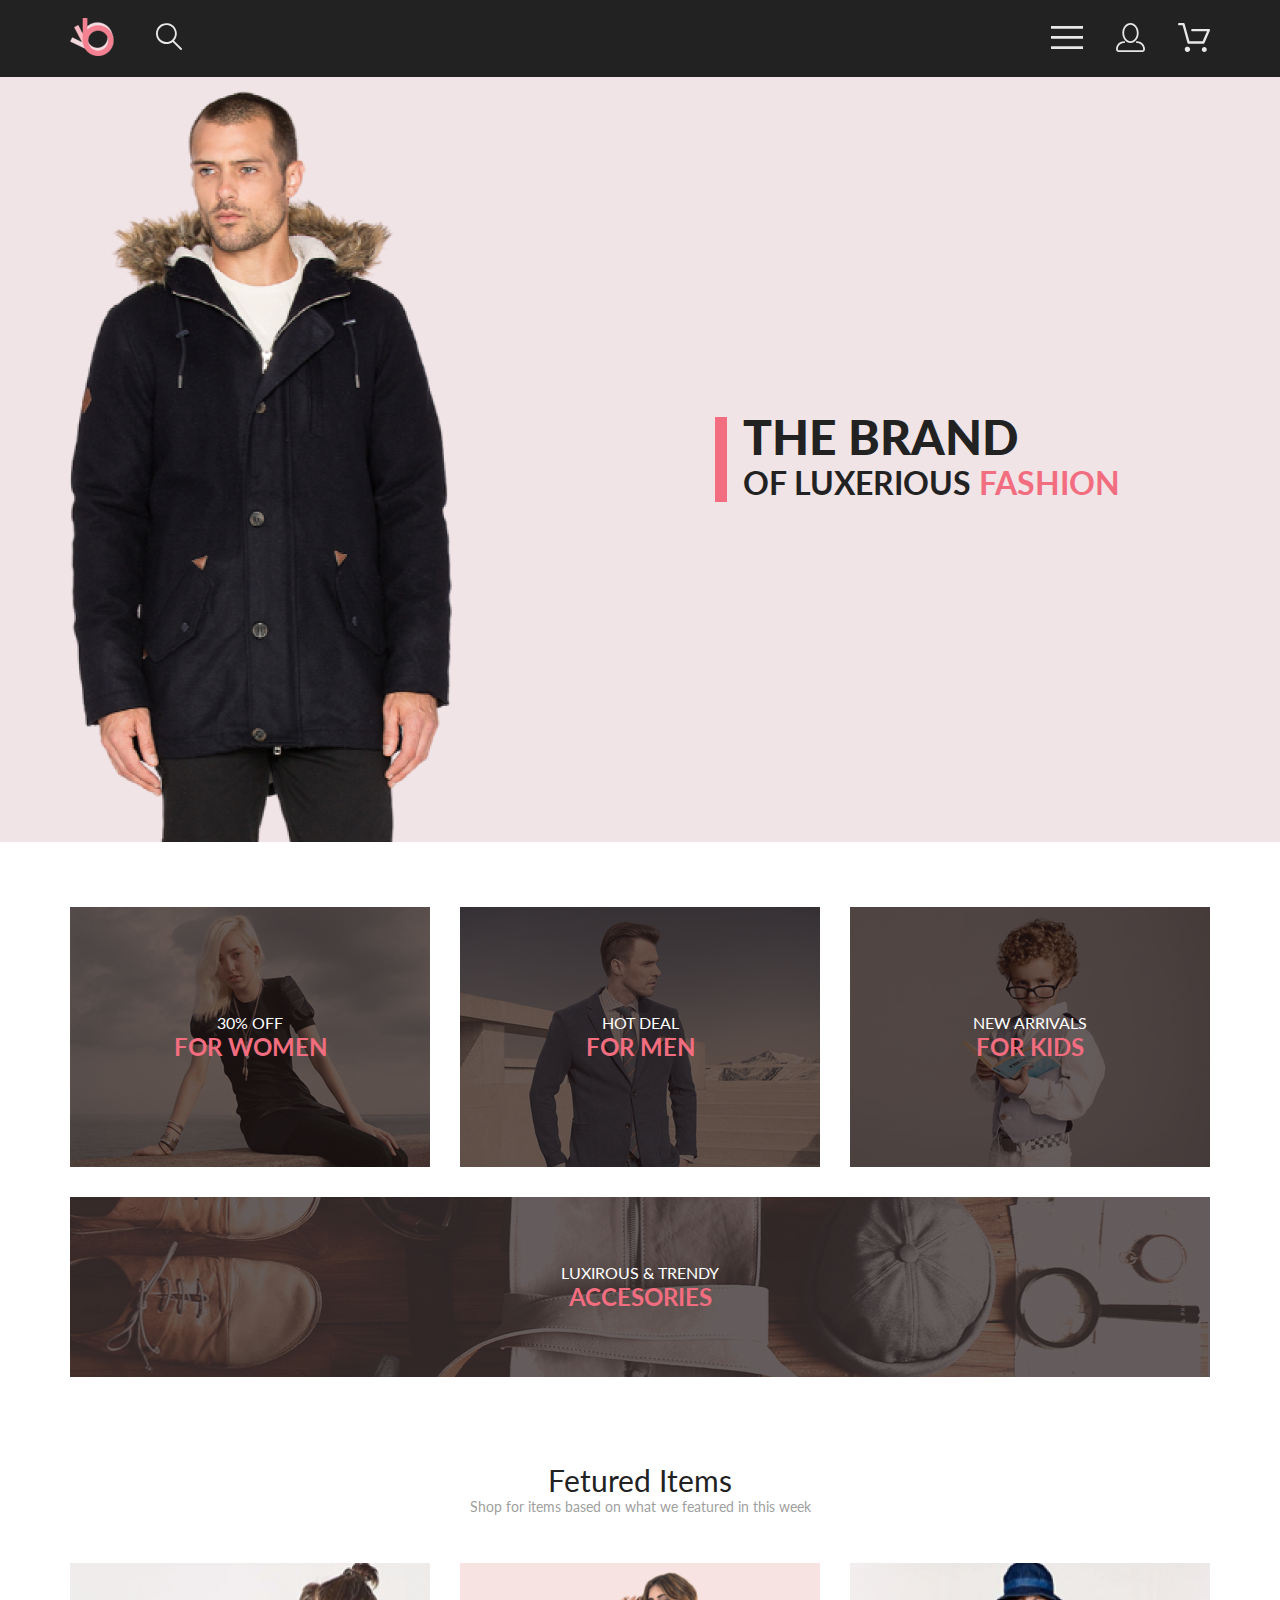
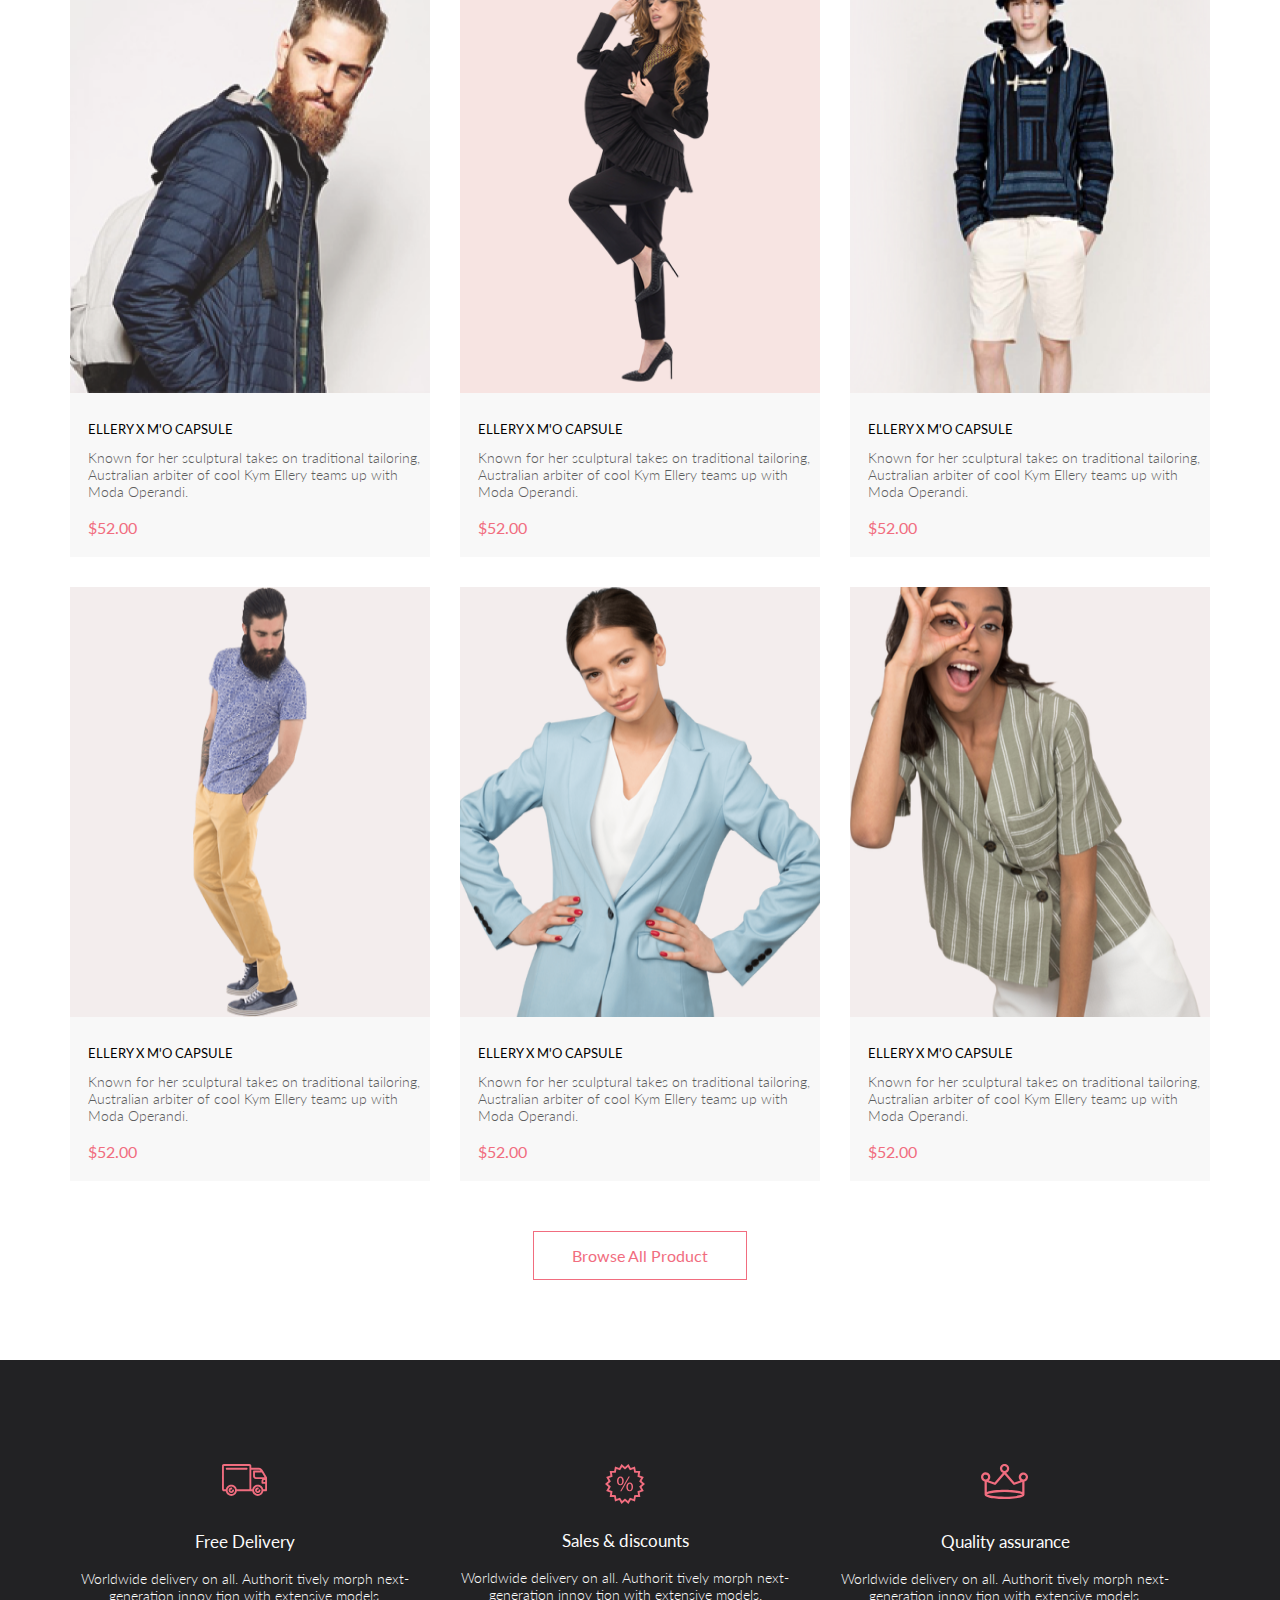
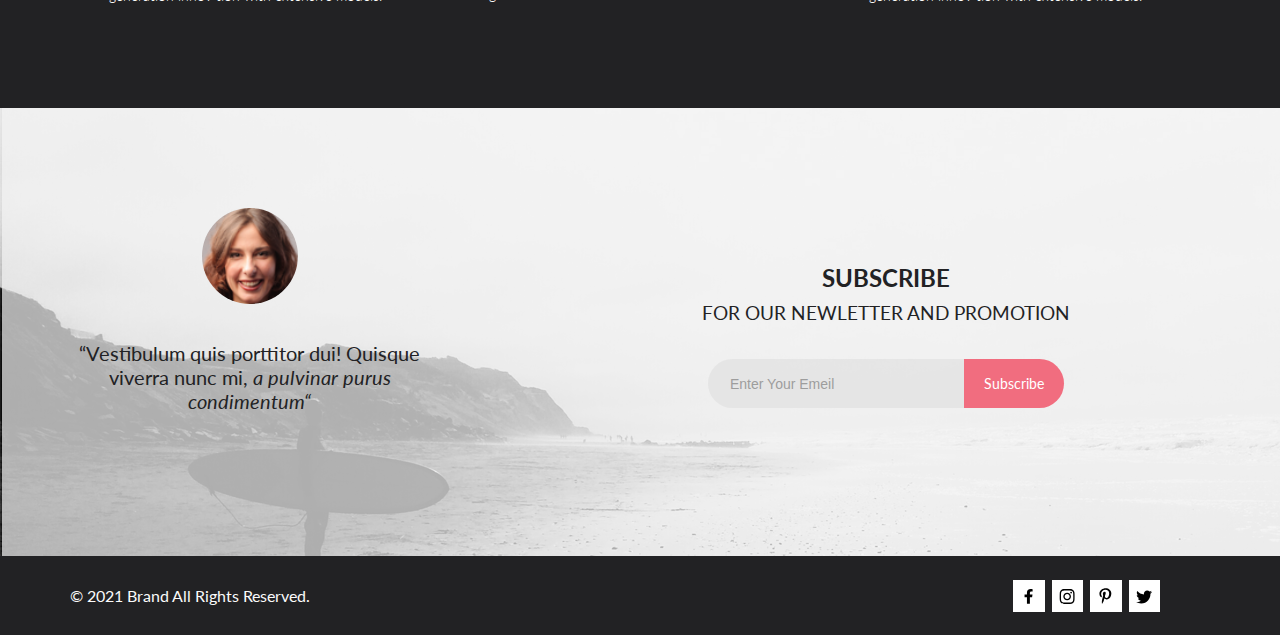
==== commit d6d51919: "adaprive" ====
--- a/index.html
+++ b/index.html
@@ -12,8 +12,6 @@
 </head>
 <body>
  <!--HEADER-->
- <!--Выпадающее меню!
-Ховеры на карточки товаров-->
  <header class="header">
      <div class="container header_container">
          <div class="header_left">
@@ -27,36 +25,71 @@
             </button>
          </div>
          <div class="header_right">
-             <details class="menu_bord">
-            <summary><button class="main_menu_button">
+            <button class="main_menu_button">
                 <svg class="header_logo" width="32" height="23" viewBox="0 0 32 23" fill="none" xmlns="http://www.w3.org/2000/svg">
                     <path d="M0 23V20.31H32V23H0ZM0 12.76V10.07H32V12.76H0ZM0 2.69V0H32V2.69H0Z"/>
-                    </svg>
-            </button></summary>
-            <div class="menu_bord_body">
-                test
-                test
-                <button class="cross_btn"><svg class="cross_menu" width="13" height="13" viewBox="0 0 13 13" fill="none" xmlns="http://www.w3.org/2000/svg">
-                    <path d="M7.4158 6.00409L11.7158 1.71409C11.9041 1.52579 12.0099 1.27039 12.0099 1.00409C12.0099 0.73779 11.9041 0.482395 11.7158 0.294092C11.5275 0.105788 11.2721 0 11.0058 0C10.7395 0 10.4841 0.105788 10.2958 0.294092L6.0058 4.59409L1.7158 0.294092C1.52749 0.105788 1.2721 -1.9841e-09 1.0058 0C0.739497 1.9841e-09 0.484102 0.105788 0.295798 0.294092C0.107495 0.482395 0.0017066 0.73779 0.0017066 1.00409C0.0017066 1.27039 0.107495 1.52579 0.295798 1.71409L4.5958 6.00409L0.295798 10.2941C0.20207 10.3871 0.127676 10.4977 0.0769072 10.6195C0.0261385 10.7414 0 10.8721 0 11.0041C0 11.1361 0.0261385 11.2668 0.0769072 11.3887C0.127676 11.5105 0.20207 11.6211 0.295798 11.7141C0.388761 11.8078 0.499362 11.8822 0.621222 11.933C0.743081 11.9838 0.873786 12.0099 1.0058 12.0099C1.13781 12.0099 1.26852 11.9838 1.39038 11.933C1.51223 11.8822 1.62284 11.8078 1.7158 11.7141L6.0058 7.41409L10.2958 11.7141C10.3888 11.8078 10.4994 11.8822 10.6212 11.933C10.7431 11.9838 10.8738 12.0099 11.0058 12.0099C11.1378 12.0099 11.2685 11.9838 11.3904 11.933C11.5122 11.8822 11.6228 11.8078 11.7158 11.7141C11.8095 11.6211 11.8839 11.5105 11.9347 11.3887C11.9855 11.2668 12.0116 11.1361 12.0116 11.0041C12.0116 10.8721 11.9855 10.7414 11.9347 10.6195C11.8839 10.4977 11.8095 10.3871 11.7158 10.2941L7.4158 6.00409Z" fill="#6F6E6E"/>
-                </svg></button>                
-            </div>
-
-            <ul>
-                <li class="menu_tittle">MENU</li>
-                <li class="menu_list">MAN</li>
-                <li class="menu_list">WOMAN</li>
-                <li class="menu_list">KIDS</li>
-            </ul>
-            </details>
-        
-
-
-            <a href="registration.html" class="registry_link">
+                    </svg> </button>
+            <nav class="main_menu main_menu_close"> <!--main_menu_close-->
+                <div class="main_menu_box">
+                    <button class="main_menu_close_btn"><svg class="cross_menu" width="13" height="13" viewBox="0 0 13 13" fill="none" xmlns="http://www.w3.org/2000/svg">
+                        <path d="M7.4158 6.00409L11.7158 1.71409C11.9041 1.52579 12.0099 1.27039 12.0099 1.00409C12.0099 0.73779 11.9041 0.482395 11.7158 0.294092C11.5275 0.105788 11.2721 0 11.0058 0C10.7395 0 10.4841 0.105788 10.2958 0.294092L6.0058 4.59409L1.7158 0.294092C1.52749 0.105788 1.2721 -1.9841e-09 1.0058 0C0.739497 1.9841e-09 0.484102 0.105788 0.295798 0.294092C0.107495 0.482395 0.0017066 0.73779 0.0017066 1.00409C0.0017066 1.27039 0.107495 1.52579 0.295798 1.71409L4.5958 6.00409L0.295798 10.2941C0.20207 10.3871 0.127676 10.4977 0.0769072 10.6195C0.0261385 10.7414 0 10.8721 0 11.0041C0 11.1361 0.0261385 11.2668 0.0769072 11.3887C0.127676 11.5105 0.20207 11.6211 0.295798 11.7141C0.388761 11.8078 0.499362 11.8822 0.621222 11.933C0.743081 11.9838 0.873786 12.0099 1.0058 12.0099C1.13781 12.0099 1.26852 11.9838 1.39038 11.933C1.51223 11.8822 1.62284 11.8078 1.7158 11.7141L6.0058 7.41409L10.2958 11.7141C10.3888 11.8078 10.4994 11.8822 10.6212 11.933C10.7431 11.9838 10.8738 12.0099 11.0058 12.0099C11.1378 12.0099 11.2685 11.9838 11.3904 11.933C11.5122 11.8822 11.6228 11.8078 11.7158 11.7141C11.8095 11.6211 11.8839 11.5105 11.9347 11.3887C11.9855 11.2668 12.0116 11.1361 12.0116 11.0041C12.0116 10.8721 11.9855 10.7414 11.9347 10.6195C11.8839 10.4977 11.8095 10.3871 11.7158 10.2941L7.4158 6.00409Z" fill="#6F6E6E"/>
+                    </svg></button>
+                    <p class="main_menu_tittle">MENU</p>
+                    <ul class="main_menu_list">
+                        <li class="main_menu_item">
+                            <a href="catalog.html" class="main_menu_link">MAN</a> 
+                            <ul class="main_submenu">
+                                <li class="main_submenu_item">
+                                    <a href="product.html" class="main_submenu_link">Accesories</a> </li>
+                                <li class="main_submenu_item">
+                                    <a href="product.html" class="main_submenu_link">Bags</a> </li>
+                                <li class="main_submenu_item">
+                                    <a href="product.html" class="main_submenu_link">Denim</a> </li>
+                                <li class="main_submenu_item">
+                                    <a href="product.html" class="main_submenu_link">T-Shirts</a> </li>
+                            </ul>
+                        </li>
+                        <li class="main_menu_item">
+                            <a href="catalog.html" class="main_menu_link">WOMAN</a> 
+                            <ul class="main_submenu">
+                                <li class="main_submenu_item">
+                                    <a href="product.html" class="main_submenu_link">Accessories</a> </li>
+                                <li class="main_submenu_item">
+                                    <a href="product.html" class="main_submenu_link">Jackets & Coats</a> </li>
+                                <li class="main_submenu_item">
+                                    <a href="product.html" class="main_submenu_link">Polos</a> </li>
+                                <li class="main_submenu_item">
+                                    <a href="product.html" class="main_submenu_link">T-Shirts</a> </li>
+                                <li class="main_submenu_item">
+                                    <a href="product.html" class="main_submenu_link">Shirts</a> </li>
+                            </ul>
+                        </li>
+                        <li class="main_menu_item">
+                            <a href="catalog.html" class="main_menu_link">KIDS</a> 
+                            <ul class="main_submenu">
+                                <li class="main_submenu_item">
+                                    <a href="product.html" class="main_submenu_link">Accessories</a> </li>
+                                <li class="main_submenu_item">
+                                    <a href="product.html" class="main_submenu_link">Jackets & Coats</a> </li>
+                                <li class="main_submenu_item">
+                                    <a href="product.html" class="main_submenu_link">Polos</a> </li>
+                                <li class="main_submenu_item">
+                                    <a href="product.html" class="main_submenu_link">T-Shirts</a> </li>
+                                <li class="main_submenu_item">
+                                    <a href="product.html" class="main_submenu_link">Shirts</a> </li>
+                                <li class="main_submenu_item">
+                                    <a href="product.html" class="main_submenu_link">Bags</a> </li>
+                            </ul>
+                        </li>
+                    </ul>
+                </div>
+            </nav> <nav></nav>
+            <a href="registration.html" class="registry_link invisible_min">
                 <svg class="header_logo" width="29" height="29" viewBox="0 0 29 29" fill="none" xmlns="http://www.w3.org/2000/svg">
                     <path d="M14.5 19.937C19 19.937 22.656 15.464 22.656 9.968C22.656 4.472 19 0 14.5 0C13.3631 0.0217413 12.2463 0.303398 11.2351 0.823397C10.2239 1.34339 9.34507 2.08794 8.66602 3C7.12663 4.99573 6.30819 7.45381 6.34399 9.974C6.34399 15.465 10 19.937 14.5 19.937ZM14.5 1.813C18 1.813 20.844 5.472 20.844 9.969C20.844 14.466 17.998 18.125 14.5 18.125C11.002 18.125 8.15603 14.465 8.15503 9.969C8.15403 5.473 11 1.813 14.5 1.813ZM20.844 18.125C20.6036 18.125 20.373 18.2205 20.203 18.3905C20.033 18.5605 19.9375 18.7911 19.9375 19.0315C19.9375 19.2719 20.033 19.5025 20.203 19.6725C20.373 19.8425 20.6036 19.938 20.844 19.938C22.526 19.9399 24.1386 20.6088 25.3279 21.7982C26.5172 22.9875 27.1861 24.6 27.188 26.282C27.1875 26.5221 27.0918 26.7523 26.922 26.9221C26.7522 27.0918 26.5221 27.1875 26.282 27.188H2.71997C2.47985 27.1875 2.24975 27.0918 2.07996 26.9221C1.91016 26.7523 1.81449 26.5221 1.81396 26.282C1.81608 24.6001 2.48517 22.9877 3.67444 21.7985C4.86371 20.6092 6.47608 19.9401 8.15796 19.938C8.39824 19.938 8.62868 19.8425 8.79858 19.6726C8.96849 19.5027 9.06396 19.2723 9.06396 19.032C9.06396 18.7917 8.96849 18.5613 8.79858 18.3914C8.62868 18.2215 8.39824 18.126 8.15796 18.126C5.99541 18.1279 3.92201 18.9875 2.39258 20.5164C0.863144 22.0453 0.00264777 24.1185 0 26.281C0.000794067 27.0019 0.287502 27.693 0.797241 28.2027C1.30698 28.7125 1.99811 28.9992 2.71899 29H26.282C27.0027 28.9989 27.6936 28.7121 28.2031 28.2024C28.7126 27.6927 28.9992 27.0017 29 26.281C28.9974 24.1187 28.1372 22.0457 26.6083 20.5168C25.0793 18.9878 23.0063 18.1276 20.844 18.125Z"/>
                     </svg>
             </a>
-            <a href="cart.html" class="cart_link">
+            <a href="cart.html" class="cart_link invisible_min">
                 <svg class="header_logo" width="32" height="29" viewBox="0 0 32 29" fill="none" xmlns="http://www.w3.org/2000/svg">
                     <path d="M26.2009 29C25.5532 28.9738 24.9415 28.6948 24.4972 28.2227C24.0529 27.7506 23.8114 27.1232 23.8245 26.475C23.8376 25.8269 24.1043 25.2097 24.5673 24.7559C25.0303 24.3022 25.6527 24.048 26.301 24.048C26.9493 24.048 27.5717 24.3022 28.0347 24.7559C28.4977 25.2097 28.7644 25.8269 28.7775 26.475C28.7906 27.1232 28.549 27.7506 28.1047 28.2227C27.6604 28.6948 27.0488 28.9738 26.401 29H26.2009ZM6.75293 26.32C6.75293 25.79 6.91011 25.2718 7.20459 24.8311C7.49907 24.3904 7.91764 24.0469 8.40735 23.844C8.89705 23.6412 9.43594 23.5881 9.95581 23.6915C10.4757 23.7949 10.9532 24.0502 11.328 24.425C11.7028 24.7998 11.9581 25.2773 12.0615 25.7972C12.1649 26.317 12.1118 26.8559 11.9089 27.3456C11.7061 27.8353 11.3626 28.2539 10.9219 28.5483C10.4812 28.8428 9.96304 29 9.43298 29C9.08087 29.0003 8.73212 28.9311 8.40674 28.7966C8.08136 28.662 7.78569 28.4646 7.53662 28.2158C7.28755 27.9669 7.09001 27.6713 6.9552 27.3461C6.82039 27.0208 6.75098 26.6721 6.75098 26.32H6.75293ZM10.553 20.686C10.2935 20.6868 10.0409 20.6024 9.83411 20.4457C9.62727 20.2891 9.47758 20.0689 9.40796 19.819L4.57495 2.36401H1.18201C0.868521 2.36401 0.567859 2.23947 0.346191 2.01781C0.124523 1.79614 0 1.49549 0 1.18201C0 0.868519 0.124523 0.567873 0.346191 0.346205C0.567859 0.124537 0.868521 5.81268e-06 1.18201 5.81268e-06H5.46301C5.7225 -0.00080736 5.97504 0.0837201 6.18176 0.240568C6.38848 0.397416 6.53784 0.617884 6.60693 0.868006L11.4399 18.323H24.6179L29.001 8.27501H14.401C14.2428 8.27961 14.0854 8.25242 13.9379 8.19507C13.7904 8.13771 13.6559 8.05134 13.5424 7.94108C13.4288 7.83082 13.3386 7.69891 13.277 7.55315C13.2154 7.40739 13.1836 7.25075 13.1836 7.0925C13.1836 6.93426 13.2154 6.77762 13.277 6.63186C13.3386 6.4861 13.4288 6.35419 13.5424 6.24393C13.6559 6.13367 13.7904 6.0473 13.9379 5.98994C14.0854 5.93259 14.2428 5.90541 14.401 5.91001H30.814C31.0097 5.90996 31.2022 5.95866 31.3744 6.05172C31.5465 6.14478 31.6928 6.27926 31.7999 6.44301C31.9078 6.60729 31.9734 6.79569 31.9908 6.99145C32.0083 7.18721 31.9771 7.38424 31.9 7.565L26.495 19.977C26.4026 20.1876 26.251 20.3668 26.0585 20.4927C25.866 20.6186 25.641 20.6858 25.411 20.686H10.553Z"/>
                     </svg>
@@ -104,38 +137,97 @@
     
     <ul class="card_items">
         <li class="card_box">
-            <video src="img/video.mp4" class="card_pic" controls="controls" poster="img/E1-004-polevyie-tsvetyi-200h270.jpeg"></video>
-            <!--<img class="card_pic" src="img/fet1.png" alt="item">-->
+            <img class="card_pic" src="img/fet1.png" alt="item">
+            <div class="overlay">
+                <button class="btn">
+                    <div class="btn_overlay">
+                        <svg width="27" height="25" viewBox="0 0 27 25" fill="none" xmlns="http://www.w3.org/2000/svg">
+                            <path d="M21.876 22.2662C21.921 22.2549 21.9423 22.2339 21.96 22.2129C21.9678 22.2037 21.9756 22.1946 21.9835 22.1855C22.02 22.1438 22.0233 22.0553 22.0224 22.0105C22.0092 21.9044 21.9185 21.8315 21.8412 21.8315C21.8375 21.8315 21.8336 21.8317 21.8312 21.8318C21.7531 21.8372 21.6653 21.9409 21.6719 22.0625C21.6813 22.1793 21.7675 22.2662 21.8392 22.2662H21.876ZM8.21954 22.2599C8.31873 22.2599 8.39935 22.1655 8.39935 22.0496C8.39935 21.9341 8.31873 21.8401 8.21954 21.8401C8.12042 21.8401 8.03973 21.9341 8.03973 22.0496C8.03973 22.1655 8.12042 22.2599 8.21954 22.2599ZM21.9995 24.2662C21.9517 24.2662 21.8878 24.2662 21.8392 24.2662C20.7017 24.2662 19.7567 23.3545 19.6765 22.198C19.5964 20.9929 20.4937 19.9183 21.6953 19.8364C21.7441 19.8331 21.7928 19.8315 21.8412 19.8315C22.9799 19.8315 23.9413 20.7324 24.019 21.8884C24.0505 22.4915 23.8741 23.0612 23.4898 23.5012C23.1055 23.9575 22.5764 24.2177 21.9995 24.2662ZM8.21954 24.2599C7.01532 24.2599 6.03973 23.2709 6.03973 22.0496C6.03973 20.8291 7.01532 19.8401 8.21954 19.8401C9.42371 19.8401 10.3994 20.8291 10.3994 22.0496C10.3994 23.2709 9.42371 24.2599 8.21954 24.2599ZM21.1984 17.3938H9.13306C8.70013 17.3938 8.31586 17.1005 8.20331 16.6775L4.27753 2.24768H1.52173C0.993408 2.24768 0.560547 1.80859 0.560547 1.27039C0.560547 0.733032 0.993408 0.292969 1.52173 0.292969H4.99933C5.43134 0.292969 5.81561 0.586304 5.9281 1.01025L9.85394 15.4391H20.5576L24.1144 7.13379H12.2578C11.7286 7.13379 11.2957 6.69373 11.2957 6.15649C11.2957 5.61914 11.7286 5.17908 12.2578 5.17908H25.5886C25.9091 5.17908 26.2141 5.34192 26.3896 5.61914C26.566 5.89539 26.5984 6.23743 26.4697 6.547L22.0795 16.807C21.9193 17.1653 21.5827 17.3938 21.1984 17.3938Z" fill="white"/>
+                            </svg>
+                        <p class="text_overlay">Add to cart</p>
+                    </div>
+                </button>
+            </div>
             <h3 class="card_heading">ELLERY X M'O CAPSULE</h3>
             <p class="card_text">Known for her sculptural takes on traditional tailoring, Australian arbiter of cool Kym Ellery teams up with Moda Operandi.</p>
             <p class="card_price">$52.00</p>
         </li>
         <li class="card_box">
             <img class="card_pic" src="img/fet2.png" alt="item">
+            <div class="overlay">
+                <button class="btn">
+                    <div class="btn_overlay">
+                        <svg width="27" height="25" viewBox="0 0 27 25" fill="none" xmlns="http://www.w3.org/2000/svg">
+                            <path d="M21.876 22.2662C21.921 22.2549 21.9423 22.2339 21.96 22.2129C21.9678 22.2037 21.9756 22.1946 21.9835 22.1855C22.02 22.1438 22.0233 22.0553 22.0224 22.0105C22.0092 21.9044 21.9185 21.8315 21.8412 21.8315C21.8375 21.8315 21.8336 21.8317 21.8312 21.8318C21.7531 21.8372 21.6653 21.9409 21.6719 22.0625C21.6813 22.1793 21.7675 22.2662 21.8392 22.2662H21.876ZM8.21954 22.2599C8.31873 22.2599 8.39935 22.1655 8.39935 22.0496C8.39935 21.9341 8.31873 21.8401 8.21954 21.8401C8.12042 21.8401 8.03973 21.9341 8.03973 22.0496C8.03973 22.1655 8.12042 22.2599 8.21954 22.2599ZM21.9995 24.2662C21.9517 24.2662 21.8878 24.2662 21.8392 24.2662C20.7017 24.2662 19.7567 23.3545 19.6765 22.198C19.5964 20.9929 20.4937 19.9183 21.6953 19.8364C21.7441 19.8331 21.7928 19.8315 21.8412 19.8315C22.9799 19.8315 23.9413 20.7324 24.019 21.8884C24.0505 22.4915 23.8741 23.0612 23.4898 23.5012C23.1055 23.9575 22.5764 24.2177 21.9995 24.2662ZM8.21954 24.2599C7.01532 24.2599 6.03973 23.2709 6.03973 22.0496C6.03973 20.8291 7.01532 19.8401 8.21954 19.8401C9.42371 19.8401 10.3994 20.8291 10.3994 22.0496C10.3994 23.2709 9.42371 24.2599 8.21954 24.2599ZM21.1984 17.3938H9.13306C8.70013 17.3938 8.31586 17.1005 8.20331 16.6775L4.27753 2.24768H1.52173C0.993408 2.24768 0.560547 1.80859 0.560547 1.27039C0.560547 0.733032 0.993408 0.292969 1.52173 0.292969H4.99933C5.43134 0.292969 5.81561 0.586304 5.9281 1.01025L9.85394 15.4391H20.5576L24.1144 7.13379H12.2578C11.7286 7.13379 11.2957 6.69373 11.2957 6.15649C11.2957 5.61914 11.7286 5.17908 12.2578 5.17908H25.5886C25.9091 5.17908 26.2141 5.34192 26.3896 5.61914C26.566 5.89539 26.5984 6.23743 26.4697 6.547L22.0795 16.807C21.9193 17.1653 21.5827 17.3938 21.1984 17.3938Z" fill="white"/>
+                            </svg>
+                        <p class="text_overlay">Add to cart</p>
+                    </div>
+                </button>
+            </div>
             <h3 class="card_heading">ELLERY X M'O CAPSULE</h3>
             <p class="card_text">Known for her sculptural takes on traditional tailoring, Australian arbiter of cool Kym Ellery teams up with Moda Operandi.</p>
             <p class="card_price">$52.00</p>
         </li>
         <li class="card_box">
             <img class="card_pic" src="img/fet3.png" alt="item">
+            <div class="overlay">
+                <button class="btn">
+                    <div class="btn_overlay">
+                        <svg width="27" height="25" viewBox="0 0 27 25" fill="none" xmlns="http://www.w3.org/2000/svg">
+                            <path d="M21.876 22.2662C21.921 22.2549 21.9423 22.2339 21.96 22.2129C21.9678 22.2037 21.9756 22.1946 21.9835 22.1855C22.02 22.1438 22.0233 22.0553 22.0224 22.0105C22.0092 21.9044 21.9185 21.8315 21.8412 21.8315C21.8375 21.8315 21.8336 21.8317 21.8312 21.8318C21.7531 21.8372 21.6653 21.9409 21.6719 22.0625C21.6813 22.1793 21.7675 22.2662 21.8392 22.2662H21.876ZM8.21954 22.2599C8.31873 22.2599 8.39935 22.1655 8.39935 22.0496C8.39935 21.9341 8.31873 21.8401 8.21954 21.8401C8.12042 21.8401 8.03973 21.9341 8.03973 22.0496C8.03973 22.1655 8.12042 22.2599 8.21954 22.2599ZM21.9995 24.2662C21.9517 24.2662 21.8878 24.2662 21.8392 24.2662C20.7017 24.2662 19.7567 23.3545 19.6765 22.198C19.5964 20.9929 20.4937 19.9183 21.6953 19.8364C21.7441 19.8331 21.7928 19.8315 21.8412 19.8315C22.9799 19.8315 23.9413 20.7324 24.019 21.8884C24.0505 22.4915 23.8741 23.0612 23.4898 23.5012C23.1055 23.9575 22.5764 24.2177 21.9995 24.2662ZM8.21954 24.2599C7.01532 24.2599 6.03973 23.2709 6.03973 22.0496C6.03973 20.8291 7.01532 19.8401 8.21954 19.8401C9.42371 19.8401 10.3994 20.8291 10.3994 22.0496C10.3994 23.2709 9.42371 24.2599 8.21954 24.2599ZM21.1984 17.3938H9.13306C8.70013 17.3938 8.31586 17.1005 8.20331 16.6775L4.27753 2.24768H1.52173C0.993408 2.24768 0.560547 1.80859 0.560547 1.27039C0.560547 0.733032 0.993408 0.292969 1.52173 0.292969H4.99933C5.43134 0.292969 5.81561 0.586304 5.9281 1.01025L9.85394 15.4391H20.5576L24.1144 7.13379H12.2578C11.7286 7.13379 11.2957 6.69373 11.2957 6.15649C11.2957 5.61914 11.7286 5.17908 12.2578 5.17908H25.5886C25.9091 5.17908 26.2141 5.34192 26.3896 5.61914C26.566 5.89539 26.5984 6.23743 26.4697 6.547L22.0795 16.807C21.9193 17.1653 21.5827 17.3938 21.1984 17.3938Z" fill="white"/>
+                            </svg>
+                        <p class="text_overlay">Add to cart</p>
+                    </div>
+                </button>
+            </div>
             <h3 class="card_heading">ELLERY X M'O CAPSULE</h3>
             <p class="card_text">Known for her sculptural takes on traditional tailoring, Australian arbiter of cool Kym Ellery teams up with Moda Operandi.</p>
             <p class="card_price">$52.00</p>
         </li>
         <li class="card_box">
             <img class="card_pic" src="img/fet4.png" alt="item">
+            <div class="overlay">
+                <button class="btn">
+                    <div class="btn_overlay">
+                        <svg width="27" height="25" viewBox="0 0 27 25" fill="none" xmlns="http://www.w3.org/2000/svg">
+                            <path d="M21.876 22.2662C21.921 22.2549 21.9423 22.2339 21.96 22.2129C21.9678 22.2037 21.9756 22.1946 21.9835 22.1855C22.02 22.1438 22.0233 22.0553 22.0224 22.0105C22.0092 21.9044 21.9185 21.8315 21.8412 21.8315C21.8375 21.8315 21.8336 21.8317 21.8312 21.8318C21.7531 21.8372 21.6653 21.9409 21.6719 22.0625C21.6813 22.1793 21.7675 22.2662 21.8392 22.2662H21.876ZM8.21954 22.2599C8.31873 22.2599 8.39935 22.1655 8.39935 22.0496C8.39935 21.9341 8.31873 21.8401 8.21954 21.8401C8.12042 21.8401 8.03973 21.9341 8.03973 22.0496C8.03973 22.1655 8.12042 22.2599 8.21954 22.2599ZM21.9995 24.2662C21.9517 24.2662 21.8878 24.2662 21.8392 24.2662C20.7017 24.2662 19.7567 23.3545 19.6765 22.198C19.5964 20.9929 20.4937 19.9183 21.6953 19.8364C21.7441 19.8331 21.7928 19.8315 21.8412 19.8315C22.9799 19.8315 23.9413 20.7324 24.019 21.8884C24.0505 22.4915 23.8741 23.0612 23.4898 23.5012C23.1055 23.9575 22.5764 24.2177 21.9995 24.2662ZM8.21954 24.2599C7.01532 24.2599 6.03973 23.2709 6.03973 22.0496C6.03973 20.8291 7.01532 19.8401 8.21954 19.8401C9.42371 19.8401 10.3994 20.8291 10.3994 22.0496C10.3994 23.2709 9.42371 24.2599 8.21954 24.2599ZM21.1984 17.3938H9.13306C8.70013 17.3938 8.31586 17.1005 8.20331 16.6775L4.27753 2.24768H1.52173C0.993408 2.24768 0.560547 1.80859 0.560547 1.27039C0.560547 0.733032 0.993408 0.292969 1.52173 0.292969H4.99933C5.43134 0.292969 5.81561 0.586304 5.9281 1.01025L9.85394 15.4391H20.5576L24.1144 7.13379H12.2578C11.7286 7.13379 11.2957 6.69373 11.2957 6.15649C11.2957 5.61914 11.7286 5.17908 12.2578 5.17908H25.5886C25.9091 5.17908 26.2141 5.34192 26.3896 5.61914C26.566 5.89539 26.5984 6.23743 26.4697 6.547L22.0795 16.807C21.9193 17.1653 21.5827 17.3938 21.1984 17.3938Z" fill="white"/>
+                            </svg>
+                        <p class="text_overlay">Add to cart</p>
+                    </div>
+                </button>
+            </div>
             <h3 class="card_heading">ELLERY X M'O CAPSULE</h3>
             <p class="card_text">Known for her sculptural takes on traditional tailoring, Australian arbiter of cool Kym Ellery teams up with Moda Operandi.</p>
             <p class="card_price">$52.00</p>
         </li>
         <li class="card_box">
             <img class="card_pic" src="img/fet5.png" alt="item">
+            <div class="overlay">
+                <button class="btn">
+                    <div class="btn_overlay">
+                        <svg width="27" height="25" viewBox="0 0 27 25" fill="none" xmlns="http://www.w3.org/2000/svg">
+                            <path d="M21.876 22.2662C21.921 22.2549 21.9423 22.2339 21.96 22.2129C21.9678 22.2037 21.9756 22.1946 21.9835 22.1855C22.02 22.1438 22.0233 22.0553 22.0224 22.0105C22.0092 21.9044 21.9185 21.8315 21.8412 21.8315C21.8375 21.8315 21.8336 21.8317 21.8312 21.8318C21.7531 21.8372 21.6653 21.9409 21.6719 22.0625C21.6813 22.1793 21.7675 22.2662 21.8392 22.2662H21.876ZM8.21954 22.2599C8.31873 22.2599 8.39935 22.1655 8.39935 22.0496C8.39935 21.9341 8.31873 21.8401 8.21954 21.8401C8.12042 21.8401 8.03973 21.9341 8.03973 22.0496C8.03973 22.1655 8.12042 22.2599 8.21954 22.2599ZM21.9995 24.2662C21.9517 24.2662 21.8878 24.2662 21.8392 24.2662C20.7017 24.2662 19.7567 23.3545 19.6765 22.198C19.5964 20.9929 20.4937 19.9183 21.6953 19.8364C21.7441 19.8331 21.7928 19.8315 21.8412 19.8315C22.9799 19.8315 23.9413 20.7324 24.019 21.8884C24.0505 22.4915 23.8741 23.0612 23.4898 23.5012C23.1055 23.9575 22.5764 24.2177 21.9995 24.2662ZM8.21954 24.2599C7.01532 24.2599 6.03973 23.2709 6.03973 22.0496C6.03973 20.8291 7.01532 19.8401 8.21954 19.8401C9.42371 19.8401 10.3994 20.8291 10.3994 22.0496C10.3994 23.2709 9.42371 24.2599 8.21954 24.2599ZM21.1984 17.3938H9.13306C8.70013 17.3938 8.31586 17.1005 8.20331 16.6775L4.27753 2.24768H1.52173C0.993408 2.24768 0.560547 1.80859 0.560547 1.27039C0.560547 0.733032 0.993408 0.292969 1.52173 0.292969H4.99933C5.43134 0.292969 5.81561 0.586304 5.9281 1.01025L9.85394 15.4391H20.5576L24.1144 7.13379H12.2578C11.7286 7.13379 11.2957 6.69373 11.2957 6.15649C11.2957 5.61914 11.7286 5.17908 12.2578 5.17908H25.5886C25.9091 5.17908 26.2141 5.34192 26.3896 5.61914C26.566 5.89539 26.5984 6.23743 26.4697 6.547L22.0795 16.807C21.9193 17.1653 21.5827 17.3938 21.1984 17.3938Z" fill="white"/>
+                            </svg>
+                        <p class="text_overlay">Add to cart</p>
+                    </div>
+                </button>
+            </div>
             <h3 class="card_heading">ELLERY X M'O CAPSULE</h3>
             <p class="card_text">Known for her sculptural takes on traditional tailoring, Australian arbiter of cool Kym Ellery teams up with Moda Operandi.</p>
             <p class="card_price">$52.00</p>
         </li>
         <li class="card_box">
             <img class="card_pic" src="img/fet6.png" alt="item">
+            <div class="overlay">
+                <button class="btn">
+                    <div class="btn_overlay">
+                        <svg width="27" height="25" viewBox="0 0 27 25" fill="none" xmlns="http://www.w3.org/2000/svg">
+                            <path d="M21.876 22.2662C21.921 22.2549 21.9423 22.2339 21.96 22.2129C21.9678 22.2037 21.9756 22.1946 21.9835 22.1855C22.02 22.1438 22.0233 22.0553 22.0224 22.0105C22.0092 21.9044 21.9185 21.8315 21.8412 21.8315C21.8375 21.8315 21.8336 21.8317 21.8312 21.8318C21.7531 21.8372 21.6653 21.9409 21.6719 22.0625C21.6813 22.1793 21.7675 22.2662 21.8392 22.2662H21.876ZM8.21954 22.2599C8.31873 22.2599 8.39935 22.1655 8.39935 22.0496C8.39935 21.9341 8.31873 21.8401 8.21954 21.8401C8.12042 21.8401 8.03973 21.9341 8.03973 22.0496C8.03973 22.1655 8.12042 22.2599 8.21954 22.2599ZM21.9995 24.2662C21.9517 24.2662 21.8878 24.2662 21.8392 24.2662C20.7017 24.2662 19.7567 23.3545 19.6765 22.198C19.5964 20.9929 20.4937 19.9183 21.6953 19.8364C21.7441 19.8331 21.7928 19.8315 21.8412 19.8315C22.9799 19.8315 23.9413 20.7324 24.019 21.8884C24.0505 22.4915 23.8741 23.0612 23.4898 23.5012C23.1055 23.9575 22.5764 24.2177 21.9995 24.2662ZM8.21954 24.2599C7.01532 24.2599 6.03973 23.2709 6.03973 22.0496C6.03973 20.8291 7.01532 19.8401 8.21954 19.8401C9.42371 19.8401 10.3994 20.8291 10.3994 22.0496C10.3994 23.2709 9.42371 24.2599 8.21954 24.2599ZM21.1984 17.3938H9.13306C8.70013 17.3938 8.31586 17.1005 8.20331 16.6775L4.27753 2.24768H1.52173C0.993408 2.24768 0.560547 1.80859 0.560547 1.27039C0.560547 0.733032 0.993408 0.292969 1.52173 0.292969H4.99933C5.43134 0.292969 5.81561 0.586304 5.9281 1.01025L9.85394 15.4391H20.5576L24.1144 7.13379H12.2578C11.7286 7.13379 11.2957 6.69373 11.2957 6.15649C11.2957 5.61914 11.7286 5.17908 12.2578 5.17908H25.5886C25.9091 5.17908 26.2141 5.34192 26.3896 5.61914C26.566 5.89539 26.5984 6.23743 26.4697 6.547L22.0795 16.807C21.9193 17.1653 21.5827 17.3938 21.1984 17.3938Z" fill="white"/>
+                            </svg>
+                        <p class="text_overlay">Add to cart</p>
+                    </div>
+                </button>
+            </div>
             <h3 class="card_heading">ELLERY X M'O CAPSULE</h3>
             <p class="card_text">Known for her sculptural takes on traditional tailoring, Australian arbiter of cool Kym Ellery teams up with Moda Operandi.</p>
             <p class="card_price">$52.00</p>
--- a/css/style.css
+++ b/css/style.css
@@ -16,10 +16,23 @@
   margin: 0 auto;
 }
 
+@media (max-width: 1200px) {
+  .container {
+    width: 735px;
+  }
+}
+
+@media (max-width: 760px) {
+  .container {
+    width: 375px;
+  }
+}
+
 /*MAIN PAGE*/
 .header {
   background-color: #222222;
   padding: 18px 0;
+  position: relative;
 }
 
 .header_container {
@@ -68,6 +81,94 @@
   text-decoration: none;
   color: white;
   margin-left: 33px;
+}
+
+.main_menu {
+  background-color: white;
+  width: 235px;
+  -webkit-box-shadow: 6px 4px 35px rgba(0, 0, 0, 0.21);
+          box-shadow: 6px 4px 35px rgba(0, 0, 0, 0.21);
+  padding: 40px 36px;
+  position: absolute;
+  right: 0;
+  top: 100%;
+  min-height: 764px;
+}
+
+.main_submenu_open {
+  display: block;
+}
+
+.main_menu_close {
+  display: none;
+}
+
+.main_menu_box {
+  position: relative;
+}
+
+.main_menu_close_btn {
+  position: absolute;
+  background-color: white;
+  border: none;
+  top: -28px;
+  right: -28px;
+  padding: 10px;
+}
+
+.main_menu_close_btn:hover {
+  background-color: #fc92a146;
+  -webkit-transition: 0.4s;
+  transition: 0.4s;
+}
+
+.main_menu_tittle {
+  font-weight: 700;
+  font-size: 14px;
+  line-height: 17px;
+  color: #000000;
+  margin-bottom: 25px;
+}
+
+.main_menu_list {
+  list-style-type: none;
+}
+
+.main_menu_item {
+  margin-bottom: 20px;
+}
+
+.main_menu_link {
+  text-decoration: none;
+  font-weight: 400;
+  font-size: 14px;
+  line-height: 17px;
+  color: #F16D7F;
+  text-transform: uppercase;
+}
+
+.main_submenu_link {
+  text-decoration: none;
+  font-weight: 400;
+  font-size: 14px;
+  line-height: 17px;
+  color: #6F6E6E;
+}
+
+.main_submenu {
+  list-style-type: none;
+  padding-left: 20px;
+  margin-top: 12px;
+}
+
+.main_submenu_item {
+  margin-bottom: 11px;
+}
+
+@media (max-width: 760px) {
+  .invisible_min {
+    display: none;
+  }
 }
 
 .intro {
@@ -112,6 +213,29 @@
   color: #F16D7F;
 }
 
+@media (max-width: 1200px) {
+  .intro_container {
+    height: 368px;
+    background-image: url(/img/introman.png);
+    background-position-x: 0px;
+  }
+  .intro_title {
+    padding-top: 15px;
+    font-size: 44px;
+    line-height: 30px;
+    margin-right: 23px;
+  }
+  .intro_title_small {
+    font-size: 24px;
+  }
+}
+
+@media (max-width: 760px) {
+  .intro_container {
+    background-image: none;
+  }
+}
+
 .categories {
   padding-top: 65px;
   padding-bottom: 85px;
@@ -145,6 +269,16 @@
           justify-content: center;
 }
 
+@media (max-width: 1200px) {
+  .cat_item {
+    width: 232px;
+    height: 168px;
+  }
+  .cat_item_acc {
+    height: 116px;
+  }
+}
+
 .cat_sale {
   font-weight: 400;
   font-size: 16px;
@@ -190,6 +324,28 @@
   width: 100%;
   height: 180px;
   background-image: url(../img/cat_acc.jpg);
+}
+
+@media (max-width: 1200px) {
+  .cat_item_acc {
+    height: 116px;
+  }
+}
+
+@media (max-width: 760px) {
+  .cat_item {
+    width: 344px;
+    height: 249px;
+    margin-bottom: 32px;
+    margin-left: 15px;
+  }
+  .cat_item_acc {
+    height: 111px;
+    margin-top: 0px;
+  }
+  .categories {
+    padding-bottom: 32px;
+  }
 }
 
 .fetured_items_container {
@@ -224,11 +380,68 @@
   list-style-type: none;
 }
 
+.overlay {
+  position: absolute;
+  top: 0;
+  left: 0;
+  right: 0;
+  height: 429px;
+  background-color: rgba(58, 56, 56, 0.86);
+  display: -webkit-box;
+  display: -ms-flexbox;
+  display: flex;
+  -webkit-box-pack: center;
+      -ms-flex-pack: center;
+          justify-content: center;
+  -webkit-box-align: center;
+      -ms-flex-align: center;
+          align-items: center;
+  opacity: 0;
+  -webkit-transition: 0.5s;
+  transition: 0.5s;
+}
+
+.btn {
+  background-color: transparent;
+  border: 1px solid #FFFFFF;
+  padding: 12px;
+}
+
+.btn:hover {
+  background-color: #eba0aa;
+  -webkit-transition: 0.4s;
+  transition: 0.4s;
+}
+
+.btn_overlay {
+  display: -webkit-box;
+  display: -ms-flexbox;
+  display: flex;
+  -webkit-box-align: center;
+      -ms-flex-align: center;
+          align-items: center;
+}
+
+.text_overlay {
+  font-weight: 400;
+  font-size: 14px;
+  line-height: 17px;
+  color: #FFFFFF;
+  padding-left: 11.04px;
+}
+
 .card_box {
   background: #F8F8F8;
   margin-bottom: 30px;
   width: 360px;
   text-align: start;
+  position: relative;
+  -webkit-transition: 0.5s;
+  transition: 0.5s;
+}
+
+.card_box:hover .overlay {
+  opacity: 1;
 }
 
 .card_pic {
@@ -278,6 +491,12 @@
   background-color: #F16D7F;
   -webkit-transition: 0.4s;
   transition: 0.4s;
+}
+
+@media (max-width: 760px) {
+  .card_items {
+    margin-left: 7px;
+  }
 }
 
 .advantages {
@@ -380,6 +599,29 @@
   color: #FBFBFB;
   padding-top: 16px;
   padding-bottom: 104px;
+}
+
+@media (max-width: 1200px) {
+  .adv_container {
+    -webkit-box-orient: vertical;
+    -webkit-box-direction: normal;
+        -ms-flex-direction: column;
+            flex-direction: column;
+    width: 360px;
+    padding-top: 48px;
+  }
+  .adv_text {
+    padding-bottom: 48.37px;
+  }
+  .advcol {
+    padding-top: 0px;
+  }
+}
+
+@media (max-width: 760px) {
+  .advantages {
+    padding-left: 33px;
+  }
 }
 
 .feedback_subscribe {
@@ -480,6 +722,36 @@
   transition: 0.4s;
 }
 
+@media (max-width: 1200px) {
+  .fs_container {
+    -webkit-box-orient: vertical;
+    -webkit-box-direction: normal;
+        -ms-flex-direction: column;
+            flex-direction: column;
+    -webkit-box-align: center;
+        -ms-flex-align: center;
+            align-items: center;
+  }
+  .feedback_subscribe {
+    height: 614px;
+  }
+  .subscribe {
+    padding: 0px;
+    font-size: 18px;
+  }
+  .feedback {
+    padding-top: 48px;
+    padding-bottom: 50px;
+    font-size: 20px;
+  }
+}
+
+@media (max-width: 760px) {
+  .feedback_subscribe {
+    height: 550px;
+  }
+}
+
 .footer {
   background: #222224;
 }
@@ -539,6 +811,12 @@
   transition: 0.3s;
 }
 
+@media (max-width: 1200px) {
+  .footer_symbols {
+    margin-right: 0px;
+  }
+}
+
 .shopping_cart_box {
   background-color: #F8F3F4;
   padding-top: 59px;
@@ -715,7 +993,7 @@
           justify-content: end;
   padding-top: 39px;
   padding-bottom: 12px;
-  padding-right: 34px;
+  padding-right: 16px;
 }
 
 .grand_total {
@@ -729,6 +1007,15 @@
 }
 
 .sub_total_text {
+  font-weight: 400;
+  padding-right: 20px;
+  font-size: 11px;
+  line-height: 13px;
+  color: #4A4A4A;
+}
+
+.sub_total_number {
+  font-weight: 400;
   padding-right: 20px;
   font-size: 11px;
   line-height: 13px;
@@ -770,6 +1057,9 @@
   display: -webkit-box;
   display: -ms-flexbox;
   display: flex;
+  -webkit-box-pack: justify;
+      -ms-flex-pack: justify;
+          justify-content: space-between;
   margin-top: 52px;
   margin-bottom: 128px;
 }
@@ -809,6 +1099,99 @@
   color: #FFFFFF;
   -webkit-transition: 0.4s;
   transition: 0.4s;
+}
+
+@media (max-width: 1200px) {
+  .selected_item_form_box {
+    -webkit-box-orient: vertical;
+    -webkit-box-direction: normal;
+        -ms-flex-direction: column;
+            flex-direction: column;
+  }
+  .clear_cart_continue {
+    padding-left: 110px;
+    padding-right: 110px;
+  }
+  .continue_shopping_btn {
+    margin-left: 0px;
+  }
+  .form_box {
+    margin-left: 0px;
+  }
+  .form_checkout {
+    -webkit-box-orient: horizontal;
+    -webkit-box-direction: normal;
+        -ms-flex-direction: row;
+            flex-direction: row;
+  }
+  .total_price {
+    margin-top: 49px;
+    margin-left: 14px;
+    height: 214px;
+  }
+  .form_checkout {
+    margin-bottom: 140px;
+  }
+}
+
+@media (max-width: 760px) {
+  .clear_cart_continue {
+    padding-left: 0px;
+    padding-right: 0px;
+    margin-top: 30px;
+    margin-bottom: 40px;
+  }
+  .form_checkout {
+    -webkit-box-orient: vertical;
+    -webkit-box-direction: normal;
+        -ms-flex-direction: column;
+            flex-direction: column;
+    margin-bottom: 96px;
+  }
+  .continue_shopping_btn {
+    font-size: 12px;
+    line-height: 14px;
+    padding: 9px 0px 9px 0px;
+    width: 175px;
+    text-align: center;
+  }
+  .clear_cart_btn {
+    font-size: 12px;
+    line-height: 14px;
+    padding: 0px;
+    width: 175px;
+  }
+  .selected_item_discribe {
+    padding-left: 0px;
+    padding-top: 0px;
+    margin-top: 13.52px;
+  }
+  .selected_item_img {
+    width: 144px;
+    height: 188px;
+    margin-right: 17px;
+  }
+  .product_name {
+    margin-right: 0px;
+    font-size: 16px;
+    line-height: 19px;
+    padding-bottom: 26px;
+  }
+  .product_details {
+    font-size: 16px;
+    line-height: 19px;
+  }
+  .quantity {
+    font-size: 14px;
+    line-height: 17px;
+  }
+  .cross {
+    width: 10px;
+    height: 11px;
+  }
+  .selected_item_form_box {
+    padding-top: 36px;
+  }
 }
 
 .registration {
@@ -975,6 +1358,31 @@
   padding-bottom: 16px;
 }
 
+@media (max-width: 1200px) {
+  .loyalty {
+    margin-left: 22.5px;
+  }
+  .loyalty_heading {
+    font-weight: 300;
+    font-size: 16px;
+    line-height: 19px;
+    padding-bottom: 32px;
+  }
+  .loyalty_text {
+    font-weight: 300;
+    font-size: 16px;
+    line-height: 19px;
+  }
+  .loyalty_points_box {
+    margin-bottom: 9px;
+  }
+  .loyalty_points {
+    font-weight: 300;
+    font-size: 16px;
+    line-height: 19px;
+  }
+}
+
 /*CATALOG*/
 .navigation {
   background: #f8f3f4;
@@ -1043,7 +1451,23 @@
   background-color: black;
 }
 
+@media (max-width: 760px) {
+  .nav_container {
+    width: 345px;
+    -webkit-box-orient: vertical;
+    -webkit-box-direction: normal;
+        -ms-flex-direction: column;
+            flex-direction: column;
+    padding-top: 24px;
+    padding-bottom: 46px;
+  }
+}
+
 .filter[open] {
+  position: relative;
+}
+
+.sorter[open] {
   position: relative;
 }
 
@@ -1090,6 +1514,9 @@
   display: -ms-flexbox;
   display: flex;
   padding-top: 51px;
+  -webkit-box-align: center;
+      -ms-flex-align: center;
+          align-items: center;
 }
 
 .filter_title {
@@ -1132,7 +1559,14 @@
   color: #000000;
 }
 
-.sorter {
+.sorter_box {
+  display: -webkit-box;
+  display: -ms-flexbox;
+  display: flex;
+  margin-left: 16px;
+}
+
+.sorter_tittle {
   list-style-type: none;
   display: -webkit-box;
   display: -ms-flexbox;
@@ -1141,6 +1575,8 @@
   -webkit-box-align: center;
       -ms-flex-align: center;
           align-items: center;
+  z-index: 2;
+  position: relative;
 }
 
 .sort {
@@ -1150,6 +1586,44 @@
   -webkit-box-align: center;
       -ms-flex-align: center;
           align-items: center;
+}
+
+.sort_content {
+  position: absolute;
+  z-index: 1;
+  -ms-flex-line-pack: center;
+      align-content: center;
+  background-color: white;
+  -webkit-box-shadow: 6px 4px 35px rgba(0, 0, 0, 0.21);
+          box-shadow: 6px 4px 35px rgba(0, 0, 0, 0.21);
+  padding: 9.5px 30px 9.5px 9.5px;
+  margin-top: 5px;
+  -webkit-box-pack: center;
+      -ms-flex-pack: center;
+          justify-content: center;
+}
+
+.trend {
+  left: 16px;
+}
+
+.check {
+  display: -webkit-box;
+  display: -ms-flexbox;
+  display: flex;
+  padding-bottom: 9px;
+}
+
+.chech_bord {
+  border: 1px solid #EBEBEB;
+  margin-right: 9px;
+}
+
+.sort_value {
+  font-weight: 400;
+  font-size: 14px;
+  line-height: 16px;
+  color: #6F6E6E;
 }
 
 .shell:hover .sort {
@@ -1187,6 +1661,40 @@
   margin-left: 17px;
   margin-bottom: 16.5px;
   margin-right: 15.5px;
+}
+
+@media (max-width: 1200px) {
+  .filter_box {
+    -ms-flex-pack: distribute;
+        justify-content: space-around;
+  }
+  .filter_title {
+    padding-right: 0px;
+  }
+  .invisible {
+    display: none;
+  }
+}
+
+@media (max-width: 760px) {
+  .sort {
+    font-size: 12px;
+    line-height: 14px;
+  }
+  .filter_box {
+    padding-top: 29px;
+  }
+  .filter_title {
+    padding: 0px;
+  }
+  .filter_logo {
+    width: 37px;
+    height: 25px;
+  }
+  .filter_btn {
+    padding-right: 0px;
+    padding-left: 9px;
+  }
 }
 
 .pagination {
@@ -1267,6 +1775,12 @@
   background-color: white;
 }
 
+@media (max-width: 760px) {
+  .pagination {
+    margin-left: 11.5%;
+  }
+}
+
 /*PRODUCT*/
 .products {
   background-color: #F7F7F7;
@@ -1305,7 +1819,7 @@
   transition: 0.5s;
 }
 
-.discript_container {
+.descript_container {
   margin-top: -62px;
   background-color: white;
   border: 1px solid #EAEAEA;
@@ -1438,4 +1952,70 @@
   padding-top: 128px;
   padding-bottom: 33px;
 }
+
+@media (max-width: 1200px) {
+  .descript_container {
+    padding: 64px 74px 65px 106px;
+    margin-bottom: 100px;
+  }
+  .brand {
+    padding-bottom: 48.5px;
+  }
+  .descript_text {
+    padding: 0px;
+    margin-bottom: 32px;
+  }
+  .product_items_container {
+    padding: 0px;
+  }
+}
+
+@media (max-width: 760px) {
+  .descript_container {
+    margin-bottom: 50px;
+    margin: 0;
+    width: 100%;
+    padding-left: 28px;
+    padding-right: 28px;
+  }
+  .choose {
+    -webkit-box-pack: justify;
+        -ms-flex-pack: justify;
+            justify-content: space-between;
+    margin-top: 50px;
+  }
+  .choose_block {
+    padding-right: 0px;
+  }
+  .choose_what {
+    font-size: 10px;
+    line-height: 12px;
+  }
+  .line_prod {
+    width: 174px;
+  }
+  .visible {
+    display: block;
+  }
+  .name_collection {
+    padding-top: 0px;
+  }
+  .brand {
+    padding-bottom: 32px;
+  }
+  .price {
+    padding-bottom: 20px;
+  }
+  .right_slider {
+    position: absolute;
+    right: 0px;
+  }
+  .left_slider {
+    position: absolute;
+    left: 0px;
+  }
+  .img_prod {
+    width: 100%;
+  }
+}
 /*# sourceMappingURL=style.css.map */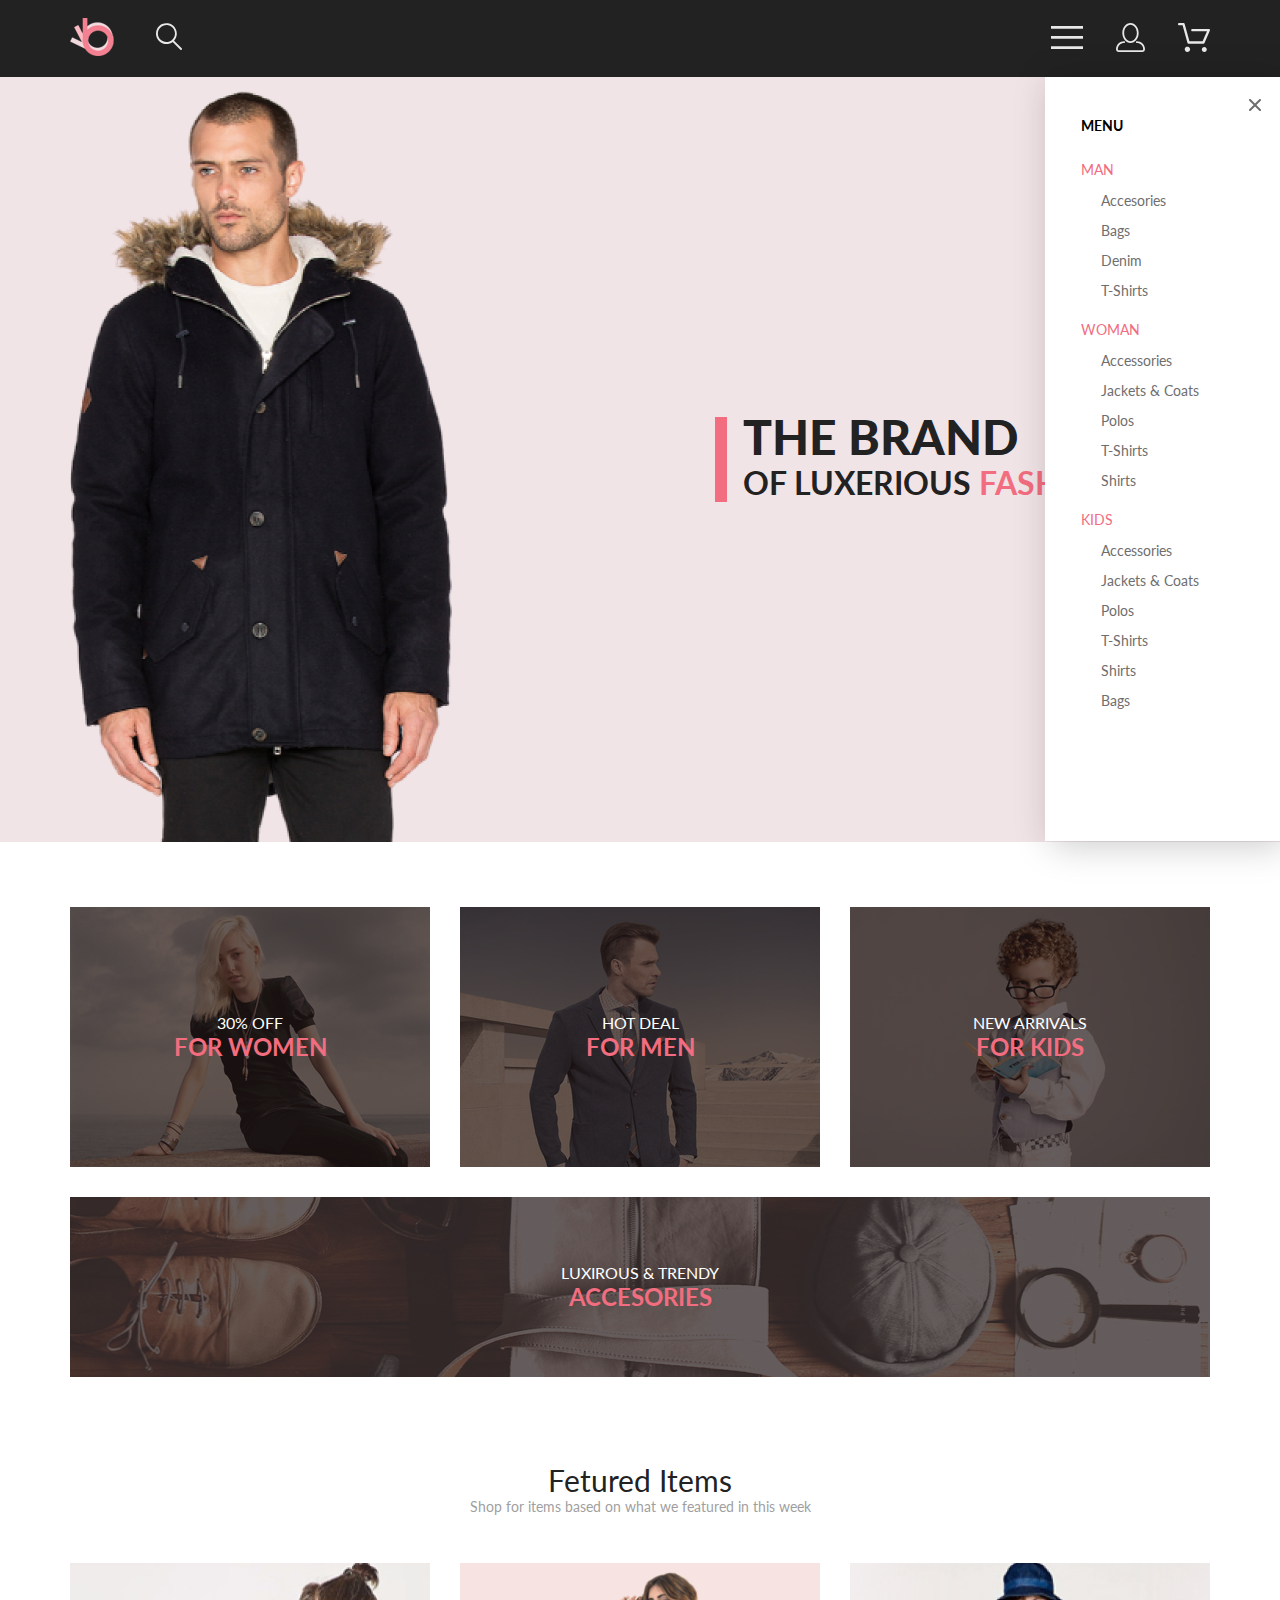
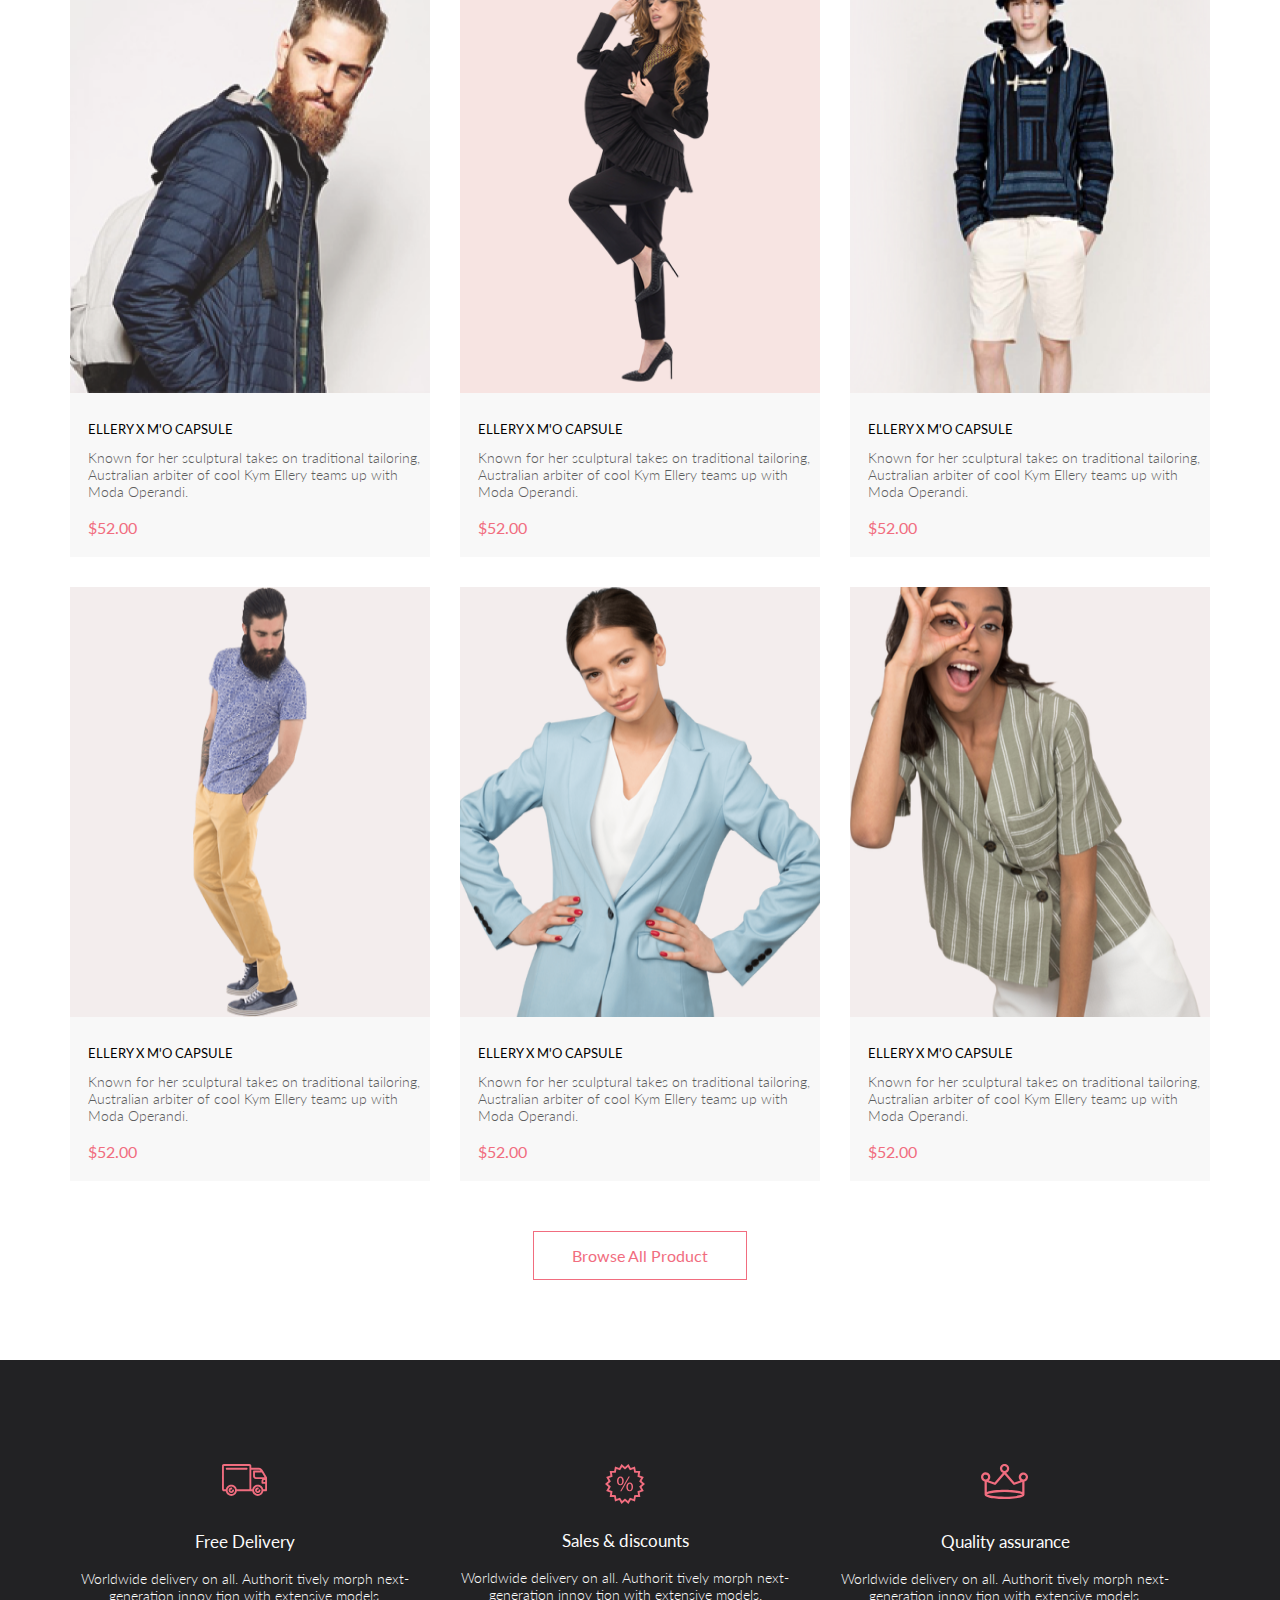
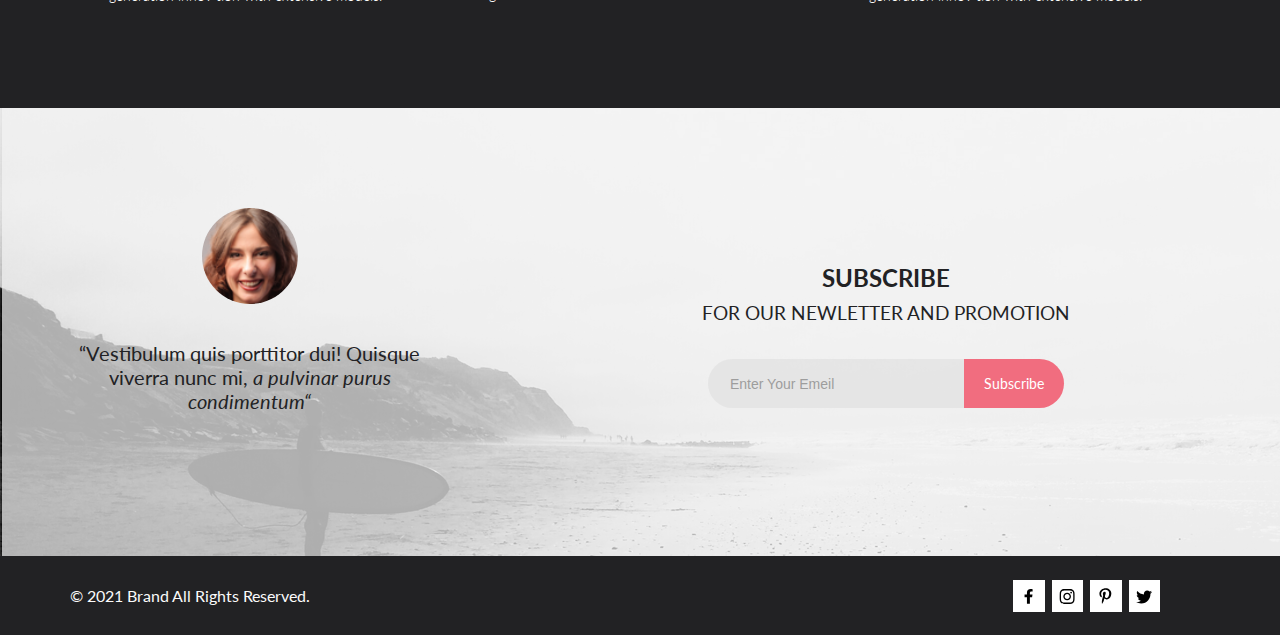
==== commit 1d269c67: "fix" ====
--- a/index.html
+++ b/index.html
@@ -29,7 +29,7 @@
                 <svg class="header_logo" width="32" height="23" viewBox="0 0 32 23" fill="none" xmlns="http://www.w3.org/2000/svg">
                     <path d="M0 23V20.31H32V23H0ZM0 12.76V10.07H32V12.76H0ZM0 2.69V0H32V2.69H0Z"/>
                     </svg> </button>
-            <nav class="main_menu main_menu_close"> <!--main_menu_close-->
+            <nav class="main_menu main_menu_open"> <!--main_menu_close-->
                 <div class="main_menu_box">
                     <button class="main_menu_close_btn"><svg class="cross_menu" width="13" height="13" viewBox="0 0 13 13" fill="none" xmlns="http://www.w3.org/2000/svg">
                         <path d="M7.4158 6.00409L11.7158 1.71409C11.9041 1.52579 12.0099 1.27039 12.0099 1.00409C12.0099 0.73779 11.9041 0.482395 11.7158 0.294092C11.5275 0.105788 11.2721 0 11.0058 0C10.7395 0 10.4841 0.105788 10.2958 0.294092L6.0058 4.59409L1.7158 0.294092C1.52749 0.105788 1.2721 -1.9841e-09 1.0058 0C0.739497 1.9841e-09 0.484102 0.105788 0.295798 0.294092C0.107495 0.482395 0.0017066 0.73779 0.0017066 1.00409C0.0017066 1.27039 0.107495 1.52579 0.295798 1.71409L4.5958 6.00409L0.295798 10.2941C0.20207 10.3871 0.127676 10.4977 0.0769072 10.6195C0.0261385 10.7414 0 10.8721 0 11.0041C0 11.1361 0.0261385 11.2668 0.0769072 11.3887C0.127676 11.5105 0.20207 11.6211 0.295798 11.7141C0.388761 11.8078 0.499362 11.8822 0.621222 11.933C0.743081 11.9838 0.873786 12.0099 1.0058 12.0099C1.13781 12.0099 1.26852 11.9838 1.39038 11.933C1.51223 11.8822 1.62284 11.8078 1.7158 11.7141L6.0058 7.41409L10.2958 11.7141C10.3888 11.8078 10.4994 11.8822 10.6212 11.933C10.7431 11.9838 10.8738 12.0099 11.0058 12.0099C11.1378 12.0099 11.2685 11.9838 11.3904 11.933C11.5122 11.8822 11.6228 11.8078 11.7158 11.7141C11.8095 11.6211 11.8839 11.5105 11.9347 11.3887C11.9855 11.2668 12.0116 11.1361 12.0116 11.0041C12.0116 10.8721 11.9855 10.7414 11.9347 10.6195C11.8839 10.4977 11.8095 10.3871 11.7158 10.2941L7.4158 6.00409Z" fill="#6F6E6E"/>
--- a/css/style.css
+++ b/css/style.css
@@ -814,6 +814,20 @@
 @media (max-width: 1200px) {
   .footer_symbols {
     margin-right: 0px;
+  }
+}
+
+@media (max-width: 760px) {
+  .footer_container {
+    -webkit-box-orient: vertical;
+    -webkit-box-direction: reverse;
+        -ms-flex-direction: column-reverse;
+            flex-direction: column-reverse;
+    -webkit-box-align: center;
+        -ms-flex-align: center;
+            align-items: center;
+    padding-top: 43px;
+    padding-bottom: 24px;
   }
 }
 
